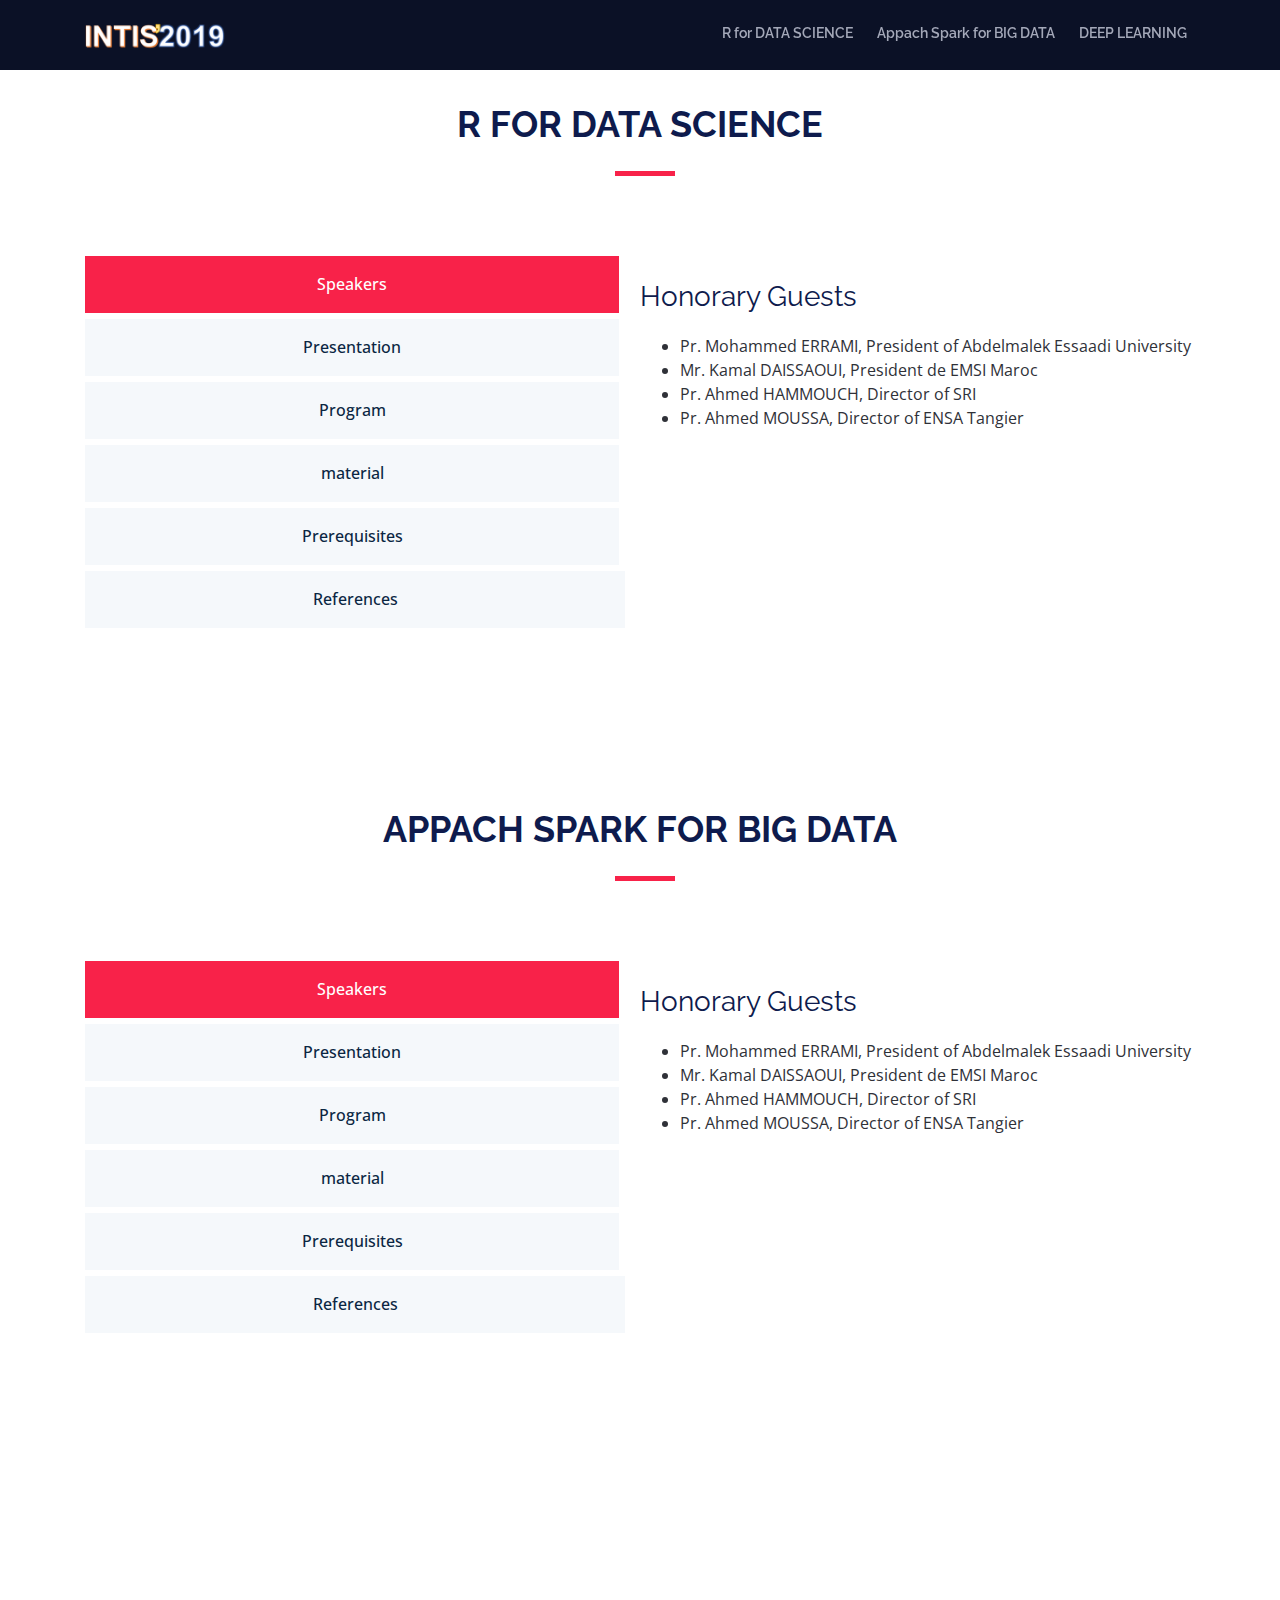
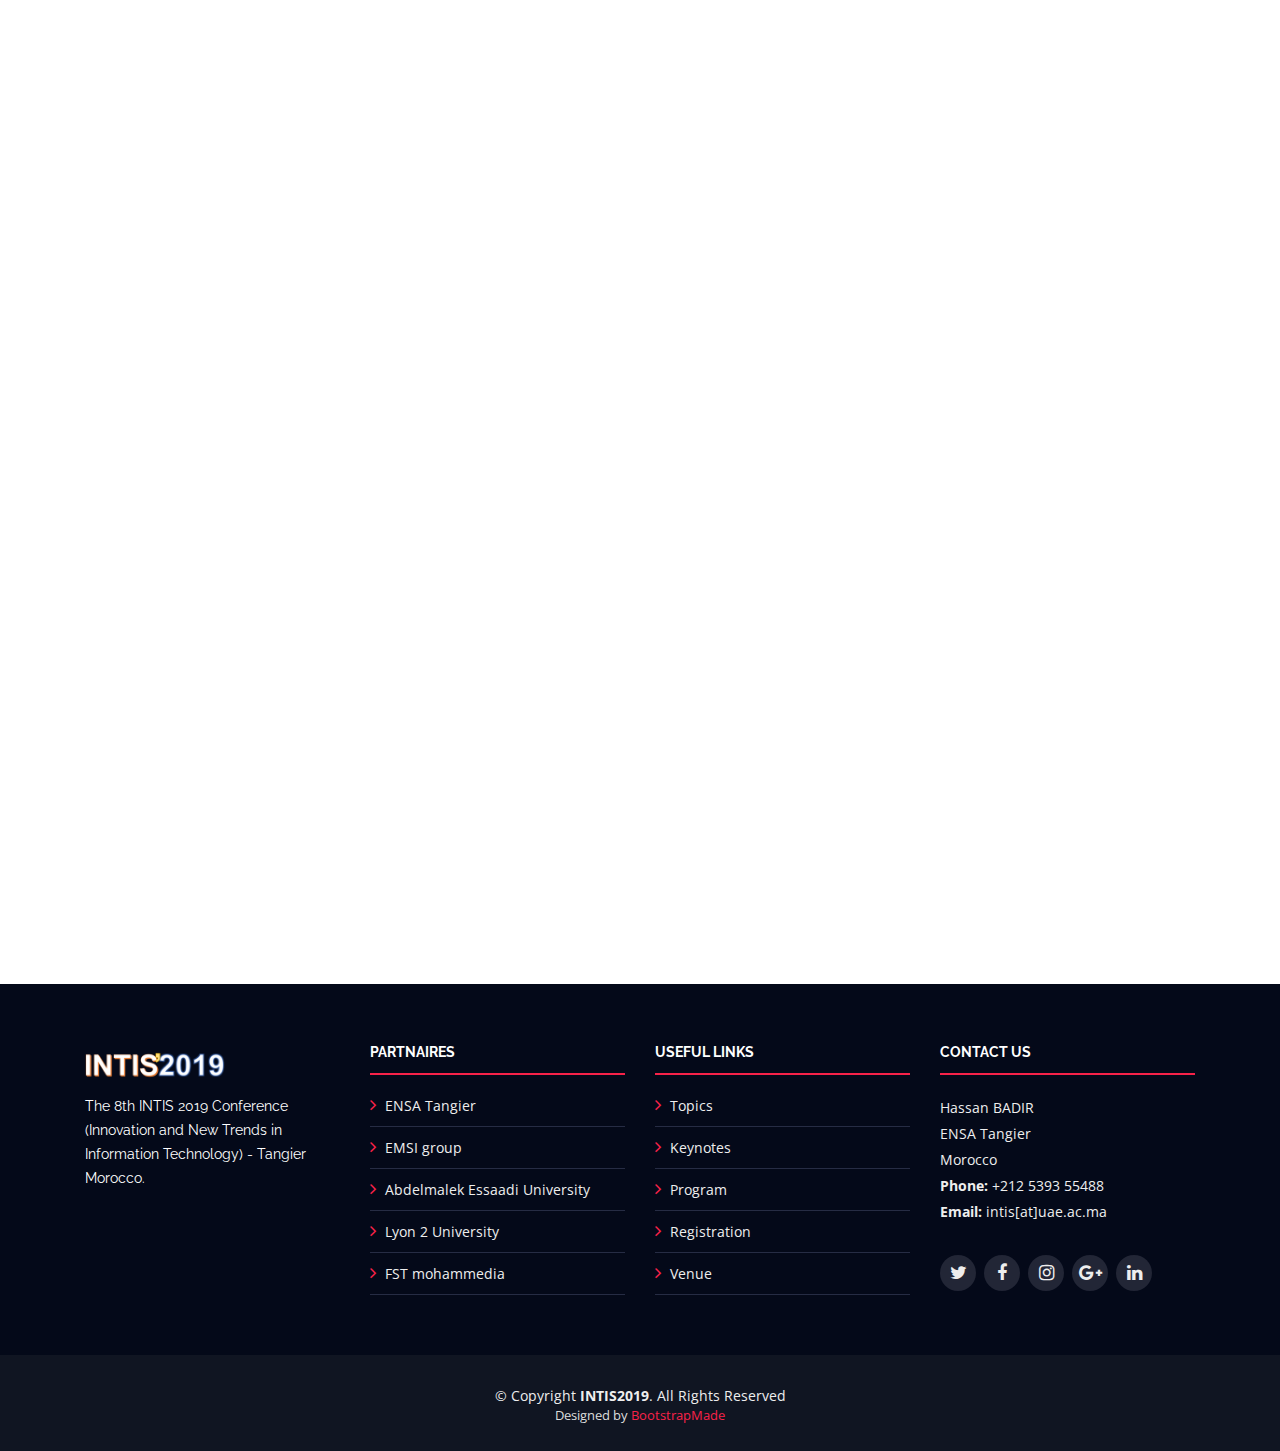
==== workShops.html @ c3fa5674 "2sd release" ====
<!DOCTYPE html>
<html lang="en">

<head>
    <meta charset="utf-8">
    <title>INTIS2019 </title>
    <meta content="width=device-width, initial-scale=1.0" name="viewport">
    <meta content="" name="keywords">
    <meta content="" name="description">

    <!-- Favicons -->
    <link href="img/favicon.png" rel="icon">
    <link href="img/apple-touch-icon.png" rel="apple-touch-icon">

    <!-- Google Fonts -->
    <link href="https://fonts.googleapis.com/css?family=Open+Sans:300,300i,400,400i,700,700i|Raleway:300,400,500,700,800" rel="stylesheet">

    <!-- Bootstrap CSS File -->
    <link href="lib/bootstrap/css/bootstrap.min.css" rel="stylesheet">

    <link rel="stylesheet" type="text/css" href="OwlCarousel2-2.3.4/owl.carousel.css">

    <!-- Libraries CSS Files -->
    <link href="lib/font-awesome/css/font-awesome.min.css" rel="stylesheet">
    <link href="lib/animate/animate.min.css" rel="stylesheet">
    <link href="lib/venobox/venobox.css" rel="stylesheet">
    <link href="lib/owlcarousel/assets/owl.carousel.min.css" rel="stylesheet">

    <!-- Main Stylesheet File -->
    <link href="css/style.css" rel="stylesheet">

    <!-- =======================================================
    Theme Name: INTIS2019
    Theme URL: https://bootstrapmade.com/INTIS2019-conference-event-bootstrap-template/
    Author: BootstrapMade.com
    License: https://bootstrapmade.com/license/
  ======================================================= -->
</head>

<body>

    <!--==========================
    Header
  ============================-->
    <header id="header" class='header-scrolled'>
        <div class="container">

            <div id="logo" class="pull-left">
                <!-- Uncomment below if you prefer to use a text logo -->
                <!-- <h1><a href="#main">C<span>o</span>nf</a></h1>-->

                <a href="index.html" class="scrollto"><img src="img/logo.png" alt="" title=""></a>
            </div>

            <nav id="nav-menu-container">
                <ul class="nav-menu">
                    <li><a href="#r">R for DATA SCIENCE</a></li>
                    <li><a href="#ap">Appach Spark for BIG DATA</a></li>
                    <li><a href="#dl">DEEP LEARNING </a></li>
                </ul>
            </nav>
            <!-- #nav-menu-container -->
        </div>

    </header>
    <!-- #header -->

    <main id="main">





        <!--==========================
      R for data scinece 
    ============================-->
    <section id="r" class="wow fadeInUp">
        <div class="tabs_section">
            <div class="container">
                <div class="row">
                    <div class="col">
                        <div class="container">
                            <div class="section-header">
                                <h2>R for DATA SCIENCE</h2>
                            </div>
                        </div>
                        <div class="tabs_container">
                            <div class="row">
                                <div class="col">
                                    <div class="tabs  flex-row align-items-center justify-content-start flex-wrap">
                                        <div class="tab1 active">Speakers</div>
                                        <div class="tab1">Presentation</div>
                                        <div class="tab1">Program</div>
                                        <div class="tab1">
                                            material</div>
                                        <div class="tab1">Prerequisites</div>
                                        <div class="tab1">References</div>
                                    </div>
                                </div>
                                <div class="col">
                                    <div class="tab_panels1">
                                        
                                        <div class="tab_panel1 active">
                                            <div class="row">

                                                <div class="tab_panel_content">
                                                    <div class="tab_title">
                                                        <h3>Honorary Guests</h3>
                                                    </div>
                                                    <div class="tab_text">
                                                        <ul>
                                                            <li>Pr. Mohammed ERRAMI, President of Abdelmalek Essaadi University </li>
                                                            <li>Mr. Kamal DAISSAOUI, President de EMSI Maroc</li>
                                                            <li>Pr. Ahmed HAMMOUCH, Director of SRI</li>
                                                            <li>Pr. Ahmed MOUSSA, Director of ENSA Tangier</li>
                                                        </ul>
                                                    </div>
                                                </div>

                                            </div>
                                        </div>
                                        <div class="tab_panel1">
                                            <div class="row">
                                                 
                                                    <div class="tab_panel_content">
                                                        <div class="tab_title">
                                                            <h3>Steering Committee</h3>
                                                        </div>
                                                        <div class="tab_text">
                                                            <ul>
                                                            <li>Pr. Mohammed ERRAMI, President of Abdelmalek Essaadi University </li>
                                                            <li>Mr. Kamal DAISSAOUI, President de EMSI Maroc</li>
                                                            <li>Pr. Ahmed HAMMOUCH, Director of SRI</li>
                                                            <li>Pr. Ahmed MOUSSA, Director of ENSA Tangier</li>
                                                        </ul>
                                                        </div>
                                                        
                                                    </div>
                                                 
                                            </div>
                                        </div>
                                        <div class="tab_panel1">
                                            <div class="row">
                                                 
                                                    <div class="tab_panel_content">
                                                        <div class="tab_title">
                                                            <h3>Program Committee Chairs</h3>
                                                        </div>
                                                        <div class="tab_text">
                                                            <ul>
                                                            <li>BADIR Hassan, Abdelmalek Essaadi University, Tangier Morocco </li>
                                                            <li>OUKASEL M. Aris, University of Illinois at Chicago, USA</li>
                                                            <li>BOULMAKOUL Azedine, FSTM Mohammedia – Morocco</li>
                                                            <li>BOUDIA M. Amine , University of Saida -Dr Moulay Tahar-, Algeria</li>

                                                        </ul>
                                                        </div>
                                                        
                                                    </div>
                                                 
                                            </div>
                                        </div>
                                        <div class="tab_panel1">
                                            <div class="row">
                                                 
                                                    <div class="tab_panel_content">
                                                        <div class="tab_title">
                                                            <h3>Local Organizing Committee</h3>
                                                        </div>
                                                        <div class="tab_text">
                                                            <ul>
                                                            <li>Rachida FISSOUNE, ENSA Tangier – Abdelmalek Essaadi University, Morocco </li>
                                                            <li>IBN AL AHRACH Sara, (IDS Team) Faculty of Medicine Tangier- Morocco</li>
                                                            <li>SBIHI Abderrahmane, IDS Team, Tangier – Morocco</li>
                                                            <li>LAAZIZ Yassine, ENSA Tangier – Abdelmalek Essaadi University, Morocco  </li>
                                                            <li>CHABOUN Asaad, ENSA Tangier – Abdelmalek Essaadi University, Morocco</li>
                                                            <li>ACHKARI BADOURI Mohammed, FP Larache – Morocco </li>
                                                            <li>CHAOUI Kenza, IDS Team, Tangier – Morocco</li>
                                                            <li>BENSBIH Said, Hassan II University of Casablanca, Morocco</li>
                                                            
                                                        </ul>
                                                        </div>
                                                       
                                                    </div>
                                                 
                                            </div>
                                        </div>
                                        <div class="tab_panel1">
                                            <div class="row">
                                                 
                                                    <div class="tab_panel_content">
                                                        <div class="tab_title">
                                                            <h3>Publicity and Communication Chairs</h3>
                                                        </div>
                                                        <div class="tab_text">
                                                            <ul>
                                                            <li>TBC </li>
                                                            <li>TBC</li>
                                                            
                                                        </ul>
                                                        </div>
                                                       
                                                    </div>
                                                 
                                            </div>
                                        </div>
                                        <div class="tab_panel1">
                                            <div class="row">
                                                 
                                                    <div class="tab_panel_content">
                                                        <div class="tab_title">
                                                            <h3>Posters and Demo Chairs</h3>
                                                        </div>
                                                        <div class="tab_text">
                                                            <ul>
                                                            <li>Pr. Mohammed ERRAMI, President of Abdelmalek Essaadi University </li>
                                                            <li>Mr. Kamal DAISSAOUI, President de EMSI Maroc</li>
                                                            
                                                        </ul>
                                                        </div>
                                                        
                                                    </div>
                                                 
                                            </div>
                                        </div>
                                    </div>
                                </div>
                            </div>

                        </div>
                    </div>
                </div>
            </div>
        </div>
    </section>


        
        <!--==========================
     Appach Spark for BIG DATA
    ============================-->
    <section id="ap" class="wow fadeInUp">
        <div class="tabs_section">
            <div class="container">
                <div class="row">
                    <div class="col">
                        <div class="container">
                            <div class="section-header">
                                <h2>Appach Spark for BIG DATA</h2>
                            </div>
                        </div>
                        <div class="tabs_container">
                            <div class="row">
                                <div class="col">
                                    <div class="tabs  flex-row align-items-center justify-content-start flex-wrap">
                                        <div class="tab2 active">Speakers</div>
                                        <div class="tab2">Presentation</div>
                                        <div class="tab2">Program</div>
                                        <div class="tab2">
                                            material</div>
                                        <div class="tab2">Prerequisites</div>
                                        <div class="tab2">References</div>
                                    </div>
                                </div>
                                <div class="col">
                                    <div class="tab_panels2">
                                        
                                        <div class="tab_panel2 active">
                                            <div class="row">

                                                <div class="tab_panel_content">
                                                    <div class="tab_title">
                                                        <h3>Honorary Guests</h3>
                                                    </div>
                                                    <div class="tab_text">
                                                        <ul>
                                                            <li>Pr. Mohammed ERRAMI, President of Abdelmalek Essaadi University </li>
                                                            <li>Mr. Kamal DAISSAOUI, President de EMSI Maroc</li>
                                                            <li>Pr. Ahmed HAMMOUCH, Director of SRI</li>
                                                            <li>Pr. Ahmed MOUSSA, Director of ENSA Tangier</li>
                                                        </ul>
                                                    </div>
                                                </div>

                                            </div>
                                        </div>
                                        <div class="tab_panel2">
                                            <div class="row">
                                                 
                                                    <div class="tab_panel_content">
                                                        <div class="tab_title">
                                                            <h3>Steering Committee</h3>
                                                        </div>
                                                        <div class="tab_text">
                                                            <ul>
                                                            <li>Pr. Mohammed ERRAMI, President of Abdelmalek Essaadi University </li>
                                                            <li>Mr. Kamal DAISSAOUI, President de EMSI Maroc</li>
                                                            <li>Pr. Ahmed HAMMOUCH, Director of SRI</li>
                                                            <li>Pr. Ahmed MOUSSA, Director of ENSA Tangier</li>
                                                        </ul>
                                                        </div>
                                                        
                                                    </div>
                                                 
                                            </div>
                                        </div>
                                        <div class="tab_panel2">
                                            <div class="row">
                                                 
                                                    <div class="tab_panel_content">
                                                        <div class="tab_title">
                                                            <h3>Program Committee Chairs</h3>
                                                        </div>
                                                        <div class="tab_text">
                                                            <ul>
                                                            <li>BADIR Hassan, Abdelmalek Essaadi University, Tangier Morocco </li>
                                                            <li>OUKASEL M. Aris, University of Illinois at Chicago, USA</li>
                                                            <li>BOULMAKOUL Azedine, FSTM Mohammedia – Morocco</li>
                                                            <li>BOUDIA M. Amine , University of Saida -Dr Moulay Tahar-, Algeria</li>

                                                        </ul>
                                                        </div>
                                                        
                                                    </div>
                                                 
                                            </div>
                                        </div>
                                        <div class="tab_panel2">
                                            <div class="row">
                                                 
                                                    <div class="tab_panel_content">
                                                        <div class="tab_title">
                                                            <h3>Local Organizing Committee</h3>
                                                        </div>
                                                        <div class="tab_text">
                                                            <ul>
                                                            <li>Rachida FISSOUNE, ENSA Tangier – Abdelmalek Essaadi University, Morocco </li>
                                                            <li>IBN AL AHRACH Sara, (IDS Team) Faculty of Medicine Tangier- Morocco</li>
                                                            <li>SBIHI Abderrahmane, IDS Team, Tangier – Morocco</li>
                                                            <li>LAAZIZ Yassine, ENSA Tangier – Abdelmalek Essaadi University, Morocco  </li>
                                                            <li>CHABOUN Asaad, ENSA Tangier – Abdelmalek Essaadi University, Morocco</li>
                                                            <li>ACHKARI BADOURI Mohammed, FP Larache – Morocco </li>
                                                            <li>CHAOUI Kenza, IDS Team, Tangier – Morocco</li>
                                                            <li>BENSBIH Said, Hassan II University of Casablanca, Morocco</li>
                                                            
                                                        </ul>
                                                        </div>
                                                       
                                                    </div>
                                                 
                                            </div>
                                        </div>
                                        <div class="tab_panel2">
                                            <div class="row">
                                                 
                                                    <div class="tab_panel_content">
                                                        <div class="tab_title">
                                                            <h3>Publicity and Communication Chairs</h3>
                                                        </div>
                                                        <div class="tab_text">
                                                            <ul>
                                                            <li>TBC </li>
                                                            <li>TBC</li>
                                                            
                                                        </ul>
                                                        </div>
                                                       
                                                    </div>
                                                 
                                            </div>
                                        </div>
                                        <div class="tab_panel2">
                                            <div class="row">
                                                 
                                                    <div class="tab_panel_content">
                                                        <div class="tab_title">
                                                            <h3>Posters and Demo Chairs</h3>
                                                        </div>
                                                        <div class="tab_text">
                                                            <ul>
                                                            <li>Pr. Mohammed ERRAMI, President of Abdelmalek Essaadi University </li>
                                                            <li>Mr. Kamal DAISSAOUI, President de EMSI Maroc</li>
                                                            
                                                        </ul>
                                                        </div>
                                                        
                                                    </div>
                                                 
                                            </div>
                                        </div>
                                    </div>
                                </div>
                            </div>

                        </div>
                    </div>
                </div>
            </div>
        </div>
    </section>


    
        <!--==========================
      Deep Learning
    ============================-->
    <section id="dl" class="wow fadeInUp">
        <div class="tabs_section">
            <div class="container">
                <div class="row">
                    <div class="col">
                        <div class="container">
                            <div class="section-header">
                                <h2>DEEP LEARNING</h2>
                            </div>
                        </div>
                        <div class="tabs_container">
                            <div class="row">
                                <div class="col">
                                    <div class="tabs  flex-row align-items-center justify-content-start flex-wrap">
                                        <div class="tab3 active">Speakers</div>
                                        <div class="tab3">Presentation</div>
                                        <div class="tab3">Program</div>
                                        <div class="tab3">
                                            material</div>
                                        <div class="tab3">Prerequisites</div>
                                        <div class="tab3">References</div>
                                    </div>
                                </div>
                                <div class="col">
                                    <div class="tab_panels3">
                                        
                                        <div class="tab_panel3 active">
                                            <div class="row">

                                                <div class="tab_panel_content">
                                                    <div class="tab_title">
                                                        <h3>Honorary Guests</h3>
                                                    </div>
                                                    <div class="tab_text">
                                                        <ul>
                                                            <li>Pr. Mohammed ERRAMI, President of Abdelmalek Essaadi University </li>
                                                            <li>Mr. Kamal DAISSAOUI, President de EMSI Maroc</li>
                                                            <li>Pr. Ahmed HAMMOUCH, Director of SRI</li>
                                                            <li>Pr. Ahmed MOUSSA, Director of ENSA Tangier</li>
                                                        </ul>
                                                    </div>
                                                </div>

                                            </div>
                                        </div>
                                        <div class="tab_panel3">
                                            <div class="row">
                                                 
                                                    <div class="tab_panel_content">
                                                        <div class="tab_title">
                                                            <h3>Steering Committee</h3>
                                                        </div>
                                                        <div class="tab_text">
                                                            <ul>
                                                            <li>Pr. Mohammed ERRAMI, President of Abdelmalek Essaadi University </li>
                                                            <li>Mr. Kamal DAISSAOUI, President de EMSI Maroc</li>
                                                            <li>Pr. Ahmed HAMMOUCH, Director of SRI</li>
                                                            <li>Pr. Ahmed MOUSSA, Director of ENSA Tangier</li>
                                                        </ul>
                                                        </div>
                                                        
                                                    </div>
                                                 
                                            </div>
                                        </div>
                                        <div class="tab_panel3">
                                            <div class="row">
                                                 
                                                    <div class="tab_panel_content">
                                                        <div class="tab_title">
                                                            <h3>Program Committee Chairs</h3>
                                                        </div>
                                                        <div class="tab_text">
                                                            <ul>
                                                            <li>BADIR Hassan, Abdelmalek Essaadi University, Tangier Morocco </li>
                                                            <li>OUKASEL M. Aris, University of Illinois at Chicago, USA</li>
                                                            <li>BOULMAKOUL Azedine, FSTM Mohammedia – Morocco</li>
                                                            <li>BOUDIA M. Amine , University of Saida -Dr Moulay Tahar-, Algeria</li>

                                                        </ul>
                                                        </div>
                                                        
                                                    </div>
                                                 
                                            </div>
                                        </div>
                                        <div class="tab_panel3">
                                            <div class="row">
                                                 
                                                    <div class="tab_panel_content">
                                                        <div class="tab_title">
                                                            <h3>Local Organizing Committee</h3>
                                                        </div>
                                                        <div class="tab_text">
                                                            <ul>
                                                            <li>Rachida FISSOUNE, ENSA Tangier – Abdelmalek Essaadi University, Morocco </li>
                                                            <li>IBN AL AHRACH Sara, (IDS Team) Faculty of Medicine Tangier- Morocco</li>
                                                            <li>SBIHI Abderrahmane, IDS Team, Tangier – Morocco</li>
                                                            <li>LAAZIZ Yassine, ENSA Tangier – Abdelmalek Essaadi University, Morocco  </li>
                                                            <li>CHABOUN Asaad, ENSA Tangier – Abdelmalek Essaadi University, Morocco</li>
                                                            <li>ACHKARI BADOURI Mohammed, FP Larache – Morocco </li>
                                                            <li>CHAOUI Kenza, IDS Team, Tangier – Morocco</li>
                                                            <li>BENSBIH Said, Hassan II University of Casablanca, Morocco</li>
                                                            
                                                        </ul>
                                                        </div>
                                                       
                                                    </div>
                                                 
                                            </div>
                                        </div>
                                        <div class="tab_panel3">
                                            <div class="row">
                                                 
                                                    <div class="tab_panel_content">
                                                        <div class="tab_title">
                                                            <h3>Publicity and Communication Chairs</h3>
                                                        </div>
                                                        <div class="tab_text">
                                                            <ul>
                                                            <li>TBC </li>
                                                            <li>TBC</li>
                                                            
                                                        </ul>
                                                        </div>
                                                       
                                                    </div>
                                                 
                                            </div>
                                        </div>
                                        <div class="tab_panel3">
                                            <div class="row">
                                                 
                                                    <div class="tab_panel_content">
                                                        <div class="tab_title">
                                                            <h3>Posters and Demo Chairs</h3>
                                                        </div>
                                                        <div class="tab_text">
                                                            <ul>
                                                            <li>Pr. Mohammed ERRAMI, President of Abdelmalek Essaadi University </li>
                                                            <li>Mr. Kamal DAISSAOUI, President de EMSI Maroc</li>
                                                            
                                                        </ul>
                                                        </div>
                                                        
                                                    </div>
                                                 
                                            </div>
                                        </div>
                                    </div>
                                </div>
                            </div>

                        </div>
                    </div>
                </div>
            </div>
        </div>
    </section>











        <!--==========================
      Gallery Section
    ============================-->
        <!-- <section id="gallery" class="wow fadeInUp">

            <div class="container">
                <div class="section-header">
                    <h2>Gallery</h2>
                    <p>Check our gallery from the recent events</p>
                </div>
            </div>

            <div class="owl-carousel gallery-carousel">
                <a href="img/gallery/1.jpg" class="venobox" data-gall="gallery-carousel"><img src="img/gallery/1.jpg" alt=""></a>
                <a href="img/gallery/2.jpg" class="venobox" data-gall="gallery-carousel"><img src="img/gallery/2.jpg" alt=""></a>
                <a href="img/gallery/3.jpg" class="venobox" data-gall="gallery-carousel"><img src="img/gallery/3.jpg" alt=""></a>
                <a href="img/gallery/4.jpg" class="venobox" data-gall="gallery-carousel"><img src="img/gallery/4.jpg" alt=""></a>
                <a href="img/gallery/5.jpg" class="venobox" data-gall="gallery-carousel"><img src="img/gallery/5.jpg" alt=""></a>
                <a href="img/gallery/6.jpg" class="venobox" data-gall="gallery-carousel"><img src="img/gallery/6.jpg" alt=""></a>
                <a href="img/gallery/7.jpg" class="venobox" data-gall="gallery-carousel"><img src="img/gallery/7.jpg" alt=""></a>
                <a href="img/gallery/8.jpg" class="venobox" data-gall="gallery-carousel"><img src="img/gallery/8.jpg" alt=""></a>
            </div>

        </section> -->






        <!--==========================
      Contact Section
    ============================-->
        <section id="contact" class="section-bg wow fadeInUp">

            <div class="container">

                <div class="section-header">
                    <h2>Contact Us</h2>
                    <p>Hassan BADIR.</p>
                </div>

                <div class="row contact-info">

                    <div class="col-md-4">
                        <div class="contact-address">
                            <i class="ion-ios-location-outline"></i>
                            <h3>Address</h3>
                            <address>ENSA Tangier, Capus Ziaten, Tangier 90000, Morocco</address>
                        </div>
                    </div>

                    <div class="col-md-4">
                        <div class="contact-phone">
                            <i class="ion-ios-telephone-outline"></i>
                            <h3>Phone Number</h3>
                            <p><a href="tel:+212 53930000">+212 53930000</a></p>
                        </div>
                    </div>

                    <div class="col-md-4">
                        <div class="contact-email">
                            <i class="ion-ios-email-outline"></i>
                            <h3>Email</h3>
                            <p><a href="mailto:info@example.com">intis[at]uae.ac.ma</a></p>
                        </div>
                    </div>

                </div>

            </div>
        </section>
        <!-- #contact -->

    </main>


    <!--==========================
    Footer
  ============================-->
    <footer id="footer">
        <div class="footer-top">
            <div class="container">
                <div class="row">
                    <div class="col-lg-3 col-md-6 footer-info">
                        <img src="img/logo.png" alt="INTIS2019" />
                        <p>
                            The 8th INTIS 2019 Conference (Innovation and New Trends in Information Technology) - Tangier Morocco.
                        </p>
                    </div>

                    <div class="col-lg-3 col-md-6 footer-links">
                        <h4>Partnaires</h4>
                        <ul>
                            <li><i class="fa fa-angle-right"></i> <a href="http://ensat.ac.ma">ENSA Tangier</a></li>
                            <li>
                                <i class="fa fa-angle-right"></i> <a href="#">EMSI group</a>
                            </li>
                            <li>
                                <i class="fa fa-angle-right"></i> <a href="http://uae.ac.ma">Abdelmalek Essaadi University</a>
                            </li>
                            <li>
                                <i class="fa fa-angle-right"></i>
                                <a href="#">Lyon 2 University</a>
                            </li>
                            <li>
                                <i class="fa fa-angle-right"></i>
                                <a href="#">FST mohammedia</a>
                            </li>
                        </ul>
                    </div>

                    <div class="col-lg-3 col-md-6 footer-links">
                        <h4>Useful Links</h4>
                        <ul>
                            <li><i class="fa fa-angle-right"></i> <a href="#">Topics</a></li>
                            <li>
                                <i class="fa fa-angle-right"></i> <a href="#">Keynotes</a>
                            </li>
                            <li>
                                <i class="fa fa-angle-right"></i> <a href="#">Program</a>
                            </li>
                            <li>
                                <i class="fa fa-angle-right"></i>
                                <a href="#">Registration</a>
                            </li>
                            <li>
                                <i class="fa fa-angle-right"></i>
                                <a href="#">Venue</a>
                            </li>
                        </ul>
                    </div>

                    <div class="col-lg-3 col-md-6 footer-contact">
                        <h4>Contact Us</h4>
                        <p>
                            Hassan BADIR <br /> ENSA Tangier<br /> Morocco <br />
                            <strong>Phone:</strong> +212 5393 55488<br />
                            <strong>Email:</strong> intis[at]uae.ac.ma<br />
                        </p>

                        <div class="social-links">
                            <a href="#" class="twitter"><i class="fa fa-twitter"></i></a>
                            <a href="#" class="facebook"><i class="fa fa-facebook"></i></a>
                            <a href="#" class="instagram"><i class="fa fa-instagram"></i
                ></a>
                            <a href="#" class="google-plus"><i class="fa fa-google-plus"></i
                ></a>
                            <a href="#" class="linkedin"><i class="fa fa-linkedin"></i></a>
                        </div>
                    </div>
                </div>
            </div>
        </div>

        <div class="container">
            <div class="copyright">
                &copy; Copyright <strong>INTIS2019</strong>. All Rights Reserved
            </div>
            <div class="credits">
                <!--
          All the links in the footer should remain intact.
          You can delete the links only if you purchased the pro version.
          Licensing information: https://bootstrapmade.com/license/
          Purchase the pro version with working PHP/AJAX contact form: https://bootstrapmade.com/buy/?theme=TheEvent
        -->
                Designed by <a href="https://bootstrapmade.com/">BootstrapMade</a>
            </div>
        </div>
    </footer>
    <!-- #footer -->
    <a href="#" class="back-to-top"><i class="fa fa-angle-up"></i></a>
    

    <!-- JavaScript Libraries -->
    <script src="lib/jquery/jquery.min.js"></script>
    <script src="lib/jquery/jquery-migrate.min.js"></script>
    <script src="lib/bootstrap/js/bootstrap.bundle.min.js"></script>
    <script src="lib/easing/easing.min.js"></script>
    <script src="lib/superfish/hoverIntent.js"></script>
    <script src="lib/superfish/superfish.min.js"></script>
    <script src="lib/wow/wow.min.js"></script>
    <script src="lib/venobox/venobox.min.js"></script>
    <script src="lib/owlcarousel/owl.carousel.min.js"></script>
    <script src="OwlCarousel2-2.3.4/owl.carousel.js"></script>
    <!-- Contact Form JavaScript File -->
    <script src="contactform/contactform.js"></script>

    <!-- Template Main Javascript File -->
    <script src="js/main2.js"></script>
</body>

</html
---- lib/venobox/venobox.css ----
/* ------ venobox.css --------*/
.vbox-overlay *, .vbox-overlay *:before, .vbox-overlay *:after{
    -webkit-backface-visibility: hidden;
    -webkit-box-sizing:border-box;
    -moz-box-sizing:border-box;
    box-sizing:border-box;
}
.vbox-overlay * { 
    -webkit-backface-visibility: visible;
    backface-visibility: visible;
}
.vbox-overlay{
    display: -webkit-flex;
    display: flex;
    -webkit-flex-direction: column;
    flex-direction: column;
    -webkit-justify-content: center;
    justify-content: center;
    -webkit-align-items: center;
    align-items: center;
    position: fixed;
    left: 0;
    top: 0;
    bottom: 0;
    right: 0;
    z-index: 1040;
    -webkit-transform:translateZ(1000px);
    transform: translateZ(1000px);
    transform-style: preserve-3d;
}

/* ----- navigation ----- */
.vbox-title{
    width: 100%;
    height: 40px;
    float: left;
    text-align: center;
    line-height: 28px;
    font-size: 12px;
    padding: 6px 40px;
    overflow: hidden;
    position: fixed;
    display: none;
    left: 0;
    z-index: 1050;
}
.vbox-close{
    cursor: pointer;
    position: fixed;
    top: 15px;
    right: 15px;
    width: 48px;
    height: 48px;
    display: block;
    background-position:10px center;
    overflow: hidden;
    font-size: 48px;
    line-height: 1;
    text-align: center;
    z-index: 1050;
}
.vbox-num{
    cursor: pointer;
    position: fixed;
    left: 0;
    height: 40px;
    display: block;
    overflow: hidden;
    line-height: 28px;
    font-size: 12px;
    padding: 6px 10px;
    display: none;
    z-index: 1050;
}
/* ----- navigation ARROWS ----- */
.vbox-next, .vbox-prev{
    position: fixed;
    top: 50%;
    margin-top: -15px;
    overflow: hidden;
    cursor: pointer;
    display: block;
    width: 45px;
    height: 45px;
    z-index: 1050;
}
.vbox-next span, .vbox-prev span{
    position: relative;
    width: 20px;
    height: 20px;
    border: 2px solid transparent;
    border-top-color: #B6B6B6;
    border-right-color: #B6B6B6;
    text-indent: -100px;
    position: absolute;
    top: 8px;
    display: block;
}
.vbox-prev{
    left: 15px;
}
.vbox-next{
    right: 30px;
}
.vbox-prev span{
    left: 10px;
    -ms-transform: rotate(-135deg);
    -webkit-transform: rotate(-135deg);
    transform: rotate(-135deg);
}
.vbox-next span{
    -ms-transform: rotate(45deg);
    -webkit-transform: rotate(45deg);
    transform: rotate(45deg);
    right: 10px;
}
/* ------- inline window ------ */
.vbox-inline{
    width: 420px;
    height: 315px;
    height: 70vh;
    padding: 10px;
    background: #fff;
    margin: 0 auto;
    overflow: auto;
    text-align: left;
}
/* ------- Video & iFrames window ------ */
.venoframe{
    max-width: 100%;
    width: 100%;
    border: none;
    width: 100%;
    height: 260px;
    height: 70vh;
}
.venoframe.vbvid{
    height: 260px;
}
@media (min-width: 768px) {
    .venoframe, .vbox-inline{
        width: 90%;
        height: 360px;
        height: 70vh;
    }
    .venoframe.vbvid{
        width: 640px;
        height: 360px;
    }
}
@media (min-width: 992px) {
    .venoframe, .vbox-inline{
        max-width: 1200px;
        width: 80%;
        height: 540px;
        height: 70vh;
    }
    .venoframe.vbvid{
        width: 960px;
        height: 540px;
    }
}
/* 
Please do NOT edit this part! 
or at least read this note: http://i.imgur.com/7C0ws9e.gif
*/
.vbox-open{
    overflow: hidden;
}
.vbox-container{
    position: absolute;
    left: 0;
    right: 0;
    top: 0;
    bottom: 0;
    overflow-x: hidden;
    overflow-y: auto;
    overflow-scrolling: touch;
    -webkit-overflow-scrolling: touch;
    z-index: 20;
    max-height: 100%;

}

.vbox-content{
    text-align: center;
    float: left;
    width: 100%;
    position: relative;
    overflow: hidden;
    padding: 20px 10px;
}
.vbox-container img{
    max-width: 100%;
    height: auto;
}
.figlio{
    max-width: 100%;
    text-align: initial;
    border: 8px solid rgba(255, 255, 255, 0.4);
}
img.figlio{
    -webkit-user-select: none;
-khtml-user-select: none;
-moz-user-select: none;
-o-user-select: none;
user-select: none;
}
.vbox-content.swipe-left{
    margin-left: -200px !important;
}
.vbox-content.swipe-right{
    margin-left: 200px !important;
}
.animated{
    webkit-transition: margin 300ms ease-out;
    transition: margin 300ms ease-out;
}
.animate-in{
    opacity: 1;
}
.animate-out{
    opacity: 0;
}
/* ---------- preloader ----------
 * SPINKIT 
 * http://tobiasahlin.com/spinkit/
-------------------------------- */
.sk-double-bounce,.sk-rotating-plane{width:40px;height:40px;margin:40px auto}.sk-rotating-plane{background-color:#333;-webkit-animation:sk-rotatePlane 1.2s infinite ease-in-out;animation:sk-rotatePlane 1.2s infinite ease-in-out}@-webkit-keyframes sk-rotatePlane{0%{-webkit-transform:perspective(120px) rotateX(0) rotateY(0);transform:perspective(120px) rotateX(0) rotateY(0)}50%{-webkit-transform:perspective(120px) rotateX(-180.1deg) rotateY(0);transform:perspective(120px) rotateX(-180.1deg) rotateY(0)}100%{-webkit-transform:perspective(120px) rotateX(-180deg) rotateY(-179.9deg);transform:perspective(120px) rotateX(-180deg) rotateY(-179.9deg)}}@keyframes sk-rotatePlane{0%{-webkit-transform:perspective(120px) rotateX(0) rotateY(0);transform:perspective(120px) rotateX(0) rotateY(0)}50%{-webkit-transform:perspective(120px) rotateX(-180.1deg) rotateY(0);transform:perspective(120px) rotateX(-180.1deg) rotateY(0)}100%{-webkit-transform:perspective(120px) rotateX(-180deg) rotateY(-179.9deg);transform:perspective(120px) rotateX(-180deg) rotateY(-179.9deg)}}.sk-double-bounce{position:relative}.sk-double-bounce .sk-child{width:100%;height:100%;border-radius:50%;background-color:#333;opacity:.6;position:absolute;top:0;left:0;-webkit-animation:sk-doubleBounce 2s infinite ease-in-out;animation:sk-doubleBounce 2s infinite ease-in-out}.sk-chasing-dots .sk-child,.sk-spinner-pulse,.sk-three-bounce .sk-child{background-color:#333;border-radius:100%}.sk-double-bounce .sk-double-bounce2{-webkit-animation-delay:-1s;animation-delay:-1s}@-webkit-keyframes sk-doubleBounce{0%,100%{-webkit-transform:scale(0);transform:scale(0)}50%{-webkit-transform:scale(1);transform:scale(1)}}@keyframes sk-doubleBounce{0%,100%{-webkit-transform:scale(0);transform:scale(0)}50%{-webkit-transform:scale(1);transform:scale(1)}}.sk-wave{margin:40px auto;width:50px;height:40px;text-align:center;font-size:10px}.sk-wave .sk-rect{background-color:#333;height:100%;width:6px;display:inline-block;-webkit-animation:sk-waveStretchDelay 1.2s infinite ease-in-out;animation:sk-waveStretchDelay 1.2s infinite ease-in-out}.sk-wave .sk-rect1{-webkit-animation-delay:-1.2s;animation-delay:-1.2s}.sk-wave .sk-rect2{-webkit-animation-delay:-1.1s;animation-delay:-1.1s}.sk-wave .sk-rect3{-webkit-animation-delay:-1s;animation-delay:-1s}.sk-wave .sk-rect4{-webkit-animation-delay:-.9s;animation-delay:-.9s}.sk-wave .sk-rect5{-webkit-animation-delay:-.8s;animation-delay:-.8s}@-webkit-keyframes sk-waveStretchDelay{0%,100%,40%{-webkit-transform:scaleY(.4);transform:scaleY(.4)}20%{-webkit-transform:scaleY(1);transform:scaleY(1)}}@keyframes sk-waveStretchDelay{0%,100%,40%{-webkit-transform:scaleY(.4);transform:scaleY(.4)}20%{-webkit-transform:scaleY(1);transform:scaleY(1)}}.sk-wandering-cubes{margin:40px auto;width:40px;height:40px;position:relative}.sk-wandering-cubes .sk-cube{background-color:#333;width:10px;height:10px;position:absolute;top:0;left:0;-webkit-animation:sk-wanderingCube 1.8s ease-in-out -1.8s infinite both;animation:sk-wanderingCube 1.8s ease-in-out -1.8s infinite both}.sk-chasing-dots,.sk-spinner-pulse{width:40px;height:40px;margin:40px auto}.sk-wandering-cubes .sk-cube2{-webkit-animation-delay:-.9s;animation-delay:-.9s}@-webkit-keyframes sk-wanderingCube{0%{-webkit-transform:rotate(0);transform:rotate(0)}25%{-webkit-transform:translateX(30px) rotate(-90deg) scale(.5);transform:translateX(30px) rotate(-90deg) scale(.5)}50%{-webkit-transform:translateX(30px) translateY(30px) rotate(-179deg);transform:translateX(30px) translateY(30px) rotate(-179deg)}50.1%{-webkit-transform:translateX(30px) translateY(30px) rotate(-180deg);transform:translateX(30px) translateY(30px) rotate(-180deg)}75%{-webkit-transform:translateX(0) translateY(30px) rotate(-270deg) scale(.5);transform:translateX(0) translateY(30px) rotate(-270deg) scale(.5)}100%{-webkit-transform:rotate(-360deg);transform:rotate(-360deg)}}@keyframes sk-wanderingCube{0%{-webkit-transform:rotate(0);transform:rotate(0)}25%{-webkit-transform:translateX(30px) rotate(-90deg) scale(.5);transform:translateX(30px) rotate(-90deg) scale(.5)}50%{-webkit-transform:translateX(30px) translateY(30px) rotate(-179deg);transform:translateX(30px) translateY(30px) rotate(-179deg)}50.1%{-webkit-transform:translateX(30px) translateY(30px) rotate(-180deg);transform:translateX(30px) translateY(30px) rotate(-180deg)}75%{-webkit-transform:translateX(0) translateY(30px) rotate(-270deg) scale(.5);transform:translateX(0) translateY(30px) rotate(-270deg) scale(.5)}100%{-webkit-transform:rotate(-360deg);transform:rotate(-360deg)}}.sk-spinner-pulse{-webkit-animation:sk-pulseScaleOut 1s infinite ease-in-out;animation:sk-pulseScaleOut 1s infinite ease-in-out}@-webkit-keyframes sk-pulseScaleOut{0%{-webkit-transform:scale(0);transform:scale(0)}100%{-webkit-transform:scale(1);transform:scale(1);opacity:0}}@keyframes sk-pulseScaleOut{0%{-webkit-transform:scale(0);transform:scale(0)}100%{-webkit-transform:scale(1);transform:scale(1);opacity:0}}.sk-chasing-dots{position:relative;text-align:center;-webkit-animation:sk-chasingDotsRotate 2s infinite linear;animation:sk-chasingDotsRotate 2s infinite linear}.sk-chasing-dots .sk-child{width:60%;height:60%;display:inline-block;position:absolute;top:0;-webkit-animation:sk-chasingDotsBounce 2s infinite ease-in-out;animation:sk-chasingDotsBounce 2s infinite ease-in-out}.sk-chasing-dots .sk-dot2{top:auto;bottom:0;-webkit-animation-delay:-1s;animation-delay:-1s}@-webkit-keyframes sk-chasingDotsRotate{100%{-webkit-transform:rotate(360deg);transform:rotate(360deg)}}@keyframes sk-chasingDotsRotate{100%{-webkit-transform:rotate(360deg);transform:rotate(360deg)}}@-webkit-keyframes sk-chasingDotsBounce{0%,100%{-webkit-transform:scale(0);transform:scale(0)}50%{-webkit-transform:scale(1);transform:scale(1)}}@keyframes sk-chasingDotsBounce{0%,100%{-webkit-transform:scale(0);transform:scale(0)}50%{-webkit-transform:scale(1);transform:scale(1)}}.sk-three-bounce{margin:40px auto;width:80px;text-align:center}.sk-three-bounce .sk-child{width:20px;height:20px;display:inline-block;-webkit-animation:sk-three-bounce 1.4s ease-in-out 0s infinite both;animation:sk-three-bounce 1.4s ease-in-out 0s infinite both}.sk-circle .sk-child:before,.sk-fading-circle .sk-circle:before{display:block;border-radius:100%;content:'';background-color:#333}.sk-three-bounce .sk-bounce1{-webkit-animation-delay:-.32s;animation-delay:-.32s}.sk-three-bounce .sk-bounce2{-webkit-animation-delay:-.16s;animation-delay:-.16s}@-webkit-keyframes sk-three-bounce{0%,100%,80%{-webkit-transform:scale(0);transform:scale(0)}40%{-webkit-transform:scale(1);transform:scale(1)}}@keyframes sk-three-bounce{0%,100%,80%{-webkit-transform:scale(0);transform:scale(0)}40%{-webkit-transform:scale(1);transform:scale(1)}}.sk-circle{margin:40px auto;width:40px;height:40px;position:relative}.sk-circle .sk-child{width:100%;height:100%;position:absolute;left:0;top:0}.sk-circle .sk-child:before{margin:0 auto;width:15%;height:15%;-webkit-animation:sk-circleBounceDelay 1.2s infinite ease-in-out both;animation:sk-circleBounceDelay 1.2s infinite ease-in-out both}.sk-circle .sk-circle2{-webkit-transform:rotate(30deg);-ms-transform:rotate(30deg);transform:rotate(30deg)}.sk-circle .sk-circle3{-webkit-transform:rotate(60deg);-ms-transform:rotate(60deg);transform:rotate(60deg)}.sk-circle .sk-circle4{-webkit-transform:rotate(90deg);-ms-transform:rotate(90deg);transform:rotate(90deg)}.sk-circle .sk-circle5{-webkit-transform:rotate(120deg);-ms-transform:rotate(120deg);transform:rotate(120deg)}.sk-circle .sk-circle6{-webkit-transform:rotate(150deg);-ms-transform:rotate(150deg);transform:rotate(150deg)}.sk-circle .sk-circle7{-webkit-transform:rotate(180deg);-ms-transform:rotate(180deg);transform:rotate(180deg)}.sk-circle .sk-circle8{-webkit-transform:rotate(210deg);-ms-transform:rotate(210deg);transform:rotate(210deg)}.sk-circle .sk-circle9{-webkit-transform:rotate(240deg);-ms-transform:rotate(240deg);transform:rotate(240deg)}.sk-circle .sk-circle10{-webkit-transform:rotate(270deg);-ms-transform:rotate(270deg);transform:rotate(270deg)}.sk-circle .sk-circle11{-webkit-transform:rotate(300deg);-ms-transform:rotate(300deg);transform:rotate(300deg)}.sk-circle .sk-circle12{-webkit-transform:rotate(330deg);-ms-transform:rotate(330deg);transform:rotate(330deg)}.sk-circle .sk-circle2:before{-webkit-animation-delay:-1.1s;animation-delay:-1.1s}.sk-circle .sk-circle3:before{-webkit-animation-delay:-1s;animation-delay:-1s}.sk-circle .sk-circle4:before{-webkit-animation-delay:-.9s;animation-delay:-.9s}.sk-circle .sk-circle5:before{-webkit-animation-delay:-.8s;animation-delay:-.8s}.sk-circle .sk-circle6:before{-webkit-animation-delay:-.7s;animation-delay:-.7s}.sk-circle .sk-circle7:before{-webkit-animation-delay:-.6s;animation-delay:-.6s}.sk-circle .sk-circle8:before{-webkit-animation-delay:-.5s;animation-delay:-.5s}.sk-circle .sk-circle9:before{-webkit-animation-delay:-.4s;animation-delay:-.4s}.sk-circle .sk-circle10:before{-webkit-animation-delay:-.3s;animation-delay:-.3s}.sk-circle .sk-circle11:before{-webkit-animation-delay:-.2s;animation-delay:-.2s}.sk-circle .sk-circle12:before{-webkit-animation-delay:-.1s;animation-delay:-.1s}@-webkit-keyframes sk-circleBounceDelay{0%,100%,80%{-webkit-transform:scale(0);transform:scale(0)}40%{-webkit-transform:scale(1);transform:scale(1)}}@keyframes sk-circleBounceDelay{0%,100%,80%{-webkit-transform:scale(0);transform:scale(0)}40%{-webkit-transform:scale(1);transform:scale(1)}}.sk-cube-grid{width:40px;height:40px;margin:40px auto}.sk-cube-grid .sk-cube{width:33.33%;height:33.33%;background-color:#333;float:left;-webkit-animation:sk-cubeGridScaleDelay 1.3s infinite ease-in-out;animation:sk-cubeGridScaleDelay 1.3s infinite ease-in-out}.sk-cube-grid .sk-cube1{-webkit-animation-delay:.2s;animation-delay:.2s}.sk-cube-grid .sk-cube2{-webkit-animation-delay:.3s;animation-delay:.3s}.sk-cube-grid .sk-cube3{-webkit-animation-delay:.4s;animation-delay:.4s}.sk-cube-grid .sk-cube4{-webkit-animation-delay:.1s;animation-delay:.1s}.sk-cube-grid .sk-cube5{-webkit-animation-delay:.2s;animation-delay:.2s}.sk-cube-grid .sk-cube6{-webkit-animation-delay:.3s;animation-delay:.3s}.sk-cube-grid .sk-cube7{-webkit-animation-delay:0ms;animation-delay:0ms}.sk-cube-grid .sk-cube8{-webkit-animation-delay:.1s;animation-delay:.1s}.sk-cube-grid .sk-cube9{-webkit-animation-delay:.2s;animation-delay:.2s}@-webkit-keyframes sk-cubeGridScaleDelay{0%,100%,70%{-webkit-transform:scale3D(1,1,1);transform:scale3D(1,1,1)}35%{-webkit-transform:scale3D(0,0,1);transform:scale3D(0,0,1)}}@keyframes sk-cubeGridScaleDelay{0%,100%,70%{-webkit-transform:scale3D(1,1,1);transform:scale3D(1,1,1)}35%{-webkit-transform:scale3D(0,0,1);transform:scale3D(0,0,1)}}.sk-fading-circle{margin:40px auto;width:40px;height:40px;position:relative}.sk-fading-circle .sk-circle{width:100%;height:100%;position:absolute;left:0;top:0}.sk-fading-circle .sk-circle:before{margin:0 auto;width:15%;height:15%;-webkit-animation:sk-circleFadeDelay 1.2s infinite ease-in-out both;animation:sk-circleFadeDelay 1.2s infinite ease-in-out both}.sk-fading-circle .sk-circle2{-webkit-transform:rotate(30deg);-ms-transform:rotate(30deg);transform:rotate(30deg)}.sk-fading-circle .sk-circle3{-webkit-transform:rotate(60deg);-ms-transform:rotate(60deg);transform:rotate(60deg)}.sk-fading-circle .sk-circle4{-webkit-transform:rotate(90deg);-ms-transform:rotate(90deg);transform:rotate(90deg)}.sk-fading-circle .sk-circle5{-webkit-transform:rotate(120deg);-ms-transform:rotate(120deg);transform:rotate(120deg)}.sk-fading-circle .sk-circle6{-webkit-transform:rotate(150deg);-ms-transform:rotate(150deg);transform:rotate(150deg)}.sk-fading-circle .sk-circle7{-webkit-transform:rotate(180deg);-ms-transform:rotate(180deg);transform:rotate(180deg)}.sk-fading-circle .sk-circle8{-webkit-transform:rotate(210deg);-ms-transform:rotate(210deg);transform:rotate(210deg)}.sk-fading-circle .sk-circle9{-webkit-transform:rotate(240deg);-ms-transform:rotate(240deg);transform:rotate(240deg)}.sk-fading-circle .sk-circle10{-webkit-transform:rotate(270deg);-ms-transform:rotate(270deg);transform:rotate(270deg)}.sk-fading-circle .sk-circle11{-webkit-transform:rotate(300deg);-ms-transform:rotate(300deg);transform:rotate(300deg)}.sk-fading-circle .sk-circle12{-webkit-transform:rotate(330deg);-ms-transform:rotate(330deg);transform:rotate(330deg)}.sk-fading-circle .sk-circle2:before{-webkit-animation-delay:-1.1s;animation-delay:-1.1s}.sk-fading-circle .sk-circle3:before{-webkit-animation-delay:-1s;animation-delay:-1s}.sk-fading-circle .sk-circle4:before{-webkit-animation-delay:-.9s;animation-delay:-.9s}.sk-fading-circle .sk-circle5:before{-webkit-animation-delay:-.8s;animation-delay:-.8s}.sk-fading-circle .sk-circle6:before{-webkit-animation-delay:-.7s;animation-delay:-.7s}.sk-fading-circle .sk-circle7:before{-webkit-animation-delay:-.6s;animation-delay:-.6s}.sk-fading-circle .sk-circle8:before{-webkit-animation-delay:-.5s;animation-delay:-.5s}.sk-fading-circle .sk-circle9:before{-webkit-animation-delay:-.4s;animation-delay:-.4s}.sk-fading-circle .sk-circle10:before{-webkit-animation-delay:-.3s;animation-delay:-.3s}.sk-fading-circle .sk-circle11:before{-webkit-animation-delay:-.2s;animation-delay:-.2s}.sk-fading-circle .sk-circle12:before{-webkit-animation-delay:-.1s;animation-delay:-.1s}@-webkit-keyframes sk-circleFadeDelay{0%,100%,39%{opacity:0}40%{opacity:1}}@keyframes sk-circleFadeDelay{0%,100%,39%{opacity:0}40%{opacity:1}}.sk-folding-cube{margin:40px auto;width:40px;height:40px;position:relative;-webkit-transform:rotateZ(45deg);transform:rotateZ(45deg)}.sk-folding-cube .sk-cube{float:left;width:50%;height:50%;position:relative;-webkit-transform:scale(1.1);-ms-transform:scale(1.1);transform:scale(1.1)}.sk-folding-cube .sk-cube:before{content:'';position:absolute;top:0;left:0;width:100%;height:100%;background-color:#333;-webkit-animation:sk-foldCubeAngle 2.4s infinite linear both;animation:sk-foldCubeAngle 2.4s infinite linear both;-webkit-transform-origin:100% 100%;-ms-transform-origin:100% 100%;transform-origin:100% 100%}.sk-folding-cube .sk-cube2{-webkit-transform:scale(1.1) rotateZ(90deg);transform:scale(1.1) rotateZ(90deg)}.sk-folding-cube .sk-cube3{-webkit-transform:scale(1.1) rotateZ(180deg);transform:scale(1.1) rotateZ(180deg)}.sk-folding-cube .sk-cube4{-webkit-transform:scale(1.1) rotateZ(270deg);transform:scale(1.1) rotateZ(270deg)}.sk-folding-cube .sk-cube2:before{-webkit-animation-delay:.3s;animation-delay:.3s}.sk-folding-cube .sk-cube3:before{-webkit-animation-delay:.6s;animation-delay:.6s}.sk-folding-cube .sk-cube4:before{-webkit-animation-delay:.9s;animation-delay:.9s}@-webkit-keyframes sk-foldCubeAngle{0%,10%{-webkit-transform:perspective(140px) rotateX(-180deg);transform:perspective(140px) rotateX(-180deg);opacity:0}25%,75%{-webkit-transform:perspective(140px) rotateX(0);transform:perspective(140px) rotateX(0);opacity:1}100%,90%{-webkit-transform:perspective(140px) rotateY(180deg);transform:perspective(140px) rotateY(180deg);opacity:0}}@keyframes sk-foldCubeAngle{0%,10%{-webkit-transform:perspective(140px) rotateX(-180deg);transform:perspective(140px) rotateX(-180deg);opacity:0}25%,75%{-webkit-transform:perspective(140px) rotateX(0);transform:perspective(140px) rotateX(0);opacity:1}100%,90%{-webkit-transform:perspective(140px) rotateY(180deg);transform:perspective(140px) rotateY(180deg);opacity:0}}
---- css/style.css ----
/*
  Theme Name: TheEvent
  Theme URL: https://bootstrapmade.com/theevent-conference-event-bootstrap-template/
  Author: BootstrapMade.com
  License: https://bootstrapmade.com/license/
*/


/*--------------------------------------------------------------
# General
--------------------------------------------------------------*/

body {
    background: #fff;
    color: #2f3138;
    font-family: "Open Sans", sans-serif;
}

a {
    color: #f82249;
    transition: 0.5s;
}

a:hover,
a:active,
a:focus {
    color: #f8234a;
    outline: none;
    text-decoration: none;
}

p {
    padding: 0;
    margin: 0 0 30px 0;
}

h1,
h2,
h3,
h4,
h5,
h6 {
    font-family: "Raleway", sans-serif;
    font-weight: 400;
    margin: 0 0 20px 0;
    padding: 0;
    color: #0e1b4d;
}

.main-page {
    margin-top: 70px;
}

.wow {
    visibility: hidden;
}


/* Prelaoder */

#preloader {
    position: fixed;
    left: 0;
    top: 0;
    z-index: 999;
    width: 100%;
    height: 100%;
    overflow: visible;
    background: #fff url("../img/preloader.svg") no-repeat center center;
}


.alignnone{
    position: fixed;
    z-index: 999;
    width: 50%;
    height: 50%;
    top : 30%;
    right : 30%
}

/* Back to top button */

.back-to-top {
    position: fixed;
    display: none;
    background: #f82249;
    color: #fff;
    width: 40px;
    height: 40px;
    text-align: center;
    border-radius: 50px;
    right: 15px;
    bottom: 15px;
    transition: background 0.5s ease-in-out;
}

.back-to-top i {
    font-size: 24px;
    padding-top: 6px;
}

.back-to-top:focus {
    background: #e0072f;
    color: #fff;
    outline: none;
}

.back-to-top:hover {
    background: #e0072f;
    color: #fff;
}

/* Workshop button */
.go-to-workshop {
    position: fixed;
    /* display: none; */
    background: rgba(6, 12, 34, 0.8);
    color: #fff;
    width: 110px;
    height: 60px;
    text-align: center;
    border-radius: 50px;
    left: 15px;
    bottom: 15px;
    transition: background 0.5s ease-in-out;
}

.go-to-workshop i {
    font-size: 24px;
    padding-top: 6px;
}

.go-to-workshop:focus {
    background: #e0072f;
    color: #fff;
    outline: none;
}

.go-to-workshop:hover {
    background: rgba(6, 12, 34, 1);
    color: #fff;
}


/*********************************
8. Tabs Section
*********************************/

.tabs_section {
    background: #ffffff;
    padding-top: 103px;
    padding-bottom: 71px;
}

.tabs_container {
    margin-top: 80px;
}

.tab {
    height: 57px;
    background: #f5f8fb;
    -webkit-flex-grow: 1;
    flex-grow: 1;
    font-size: 16px;
    color: #0a2642;
    font-weight: 500;
    line-height: 57px;
    text-align: center;
    cursor: pointer;
    white-space: nowrap;
    margin-bottom: 6px;
    -webkit-transition: all 200ms ease;
    -moz-transition: all 200ms ease;
    -ms-transition: all 200ms ease;
    -o-transition: all 200ms ease;
    transition: all 200ms ease;
}

.tab:hover {
    background: #f82249;
    color: #ffffff;
}

.tab:not(:last-child) {
    margin-right: 6px;
}

.tab.active {
    background: #f82249;
    color: #ffffff;
}

.tab_panels {
    padding-top: 55px;
    padding-bottom: 32px;
}

.tab_panel {
    display: none !important;
    width: 100%;
    height: 100%;
    -webkit-animation: fadeEffect 1s;
    animation: fadeEffect 1s;
}


/* Fade in tabs */

@-webkit-keyframes fadeEffect {
    from {
        opacity: 0;
    }
    to {
        opacity: 1;
    }
}

@keyframes fadeEffect {
    from {
        opacity: 0;
    }
    to {
        opacity: 1;
    }
}

.tab_panel.active {
    display: block !important;
}

.tab_panel_content p:last-of-type {
    margin-bottom: 0;
}

.tab_title {
    margin-top: 24px;
}

.tab_text {
    margin-top: 20px;
}

.tab_text p {
    -webkit-transform: translateY(8px);
    -moz-transform: translateY(8px);
    -ms-transform: translateY(8px);
    -o-transform: translateY(8px);
    transform: translateY(8px);
}

.tab_image {
    width: 100%;
}

.tab_image img {
    max-width: 100%;
}

.tab_link {
    margin-top: 35px;
}

.tab_link a {
    font-size: 14px;
    font-weight: 700;
    color: #7f66ff;
    text-decoration: underline;
}

.tab_link a:hover {
    color: #ff9000;
}


/* sevtions   commitee */

.tab_panels1 {
    /* padding-top: 55px; */
    padding-bottom: 32px;
}

.tab1 {
    height: 57px;
    background: #f5f8fb;
    -webkit-flex-grow: 1;
    flex-grow: 1;
    font-size: 16px;
    color: #0a2642;
    font-weight: 500;
    line-height: 57px;
    text-align: center;
    cursor: pointer;
    white-space: nowrap;
    margin-bottom: 6px;
    -webkit-transition: all 200ms ease;
    -moz-transition: all 200ms ease;
    -ms-transition: all 200ms ease;
    -o-transition: all 200ms ease;
    transition: all 200ms ease;
}

.tab1:hover {
    background: #f82249;
    color: #ffffff;
}

.tab1:not(:last-child) {
    margin-right: 6px;
}

.tab1.active {
    background: #f82249;
    color: #ffffff;
}

.tab_panel1 {
    display: none !important;
    width: 100%;
    height: 100%;
    -webkit-animation: fadeEffect 1s;
    animation: fadeEffect 1s;
}
.tab_panels2 {
    /* padding-top: 55px; */
    padding-bottom: 32px;
}

.tab2 {
    height: 57px;
    background: #f5f8fb;
    -webkit-flex-grow: 1;
    flex-grow: 1;
    font-size: 16px;
    color: #0a2642;
    font-weight: 500;
    line-height: 57px;
    text-align: center;
    cursor: pointer;
    white-space: nowrap;
    margin-bottom: 6px;
    -webkit-transition: all 200ms ease;
    -moz-transition: all 200ms ease;
    -ms-transition: all 200ms ease;
    -o-transition: all 200ms ease;
    transition: all 200ms ease;
}

.tab2:hover {
    background: #f82249;
    color: #ffffff;
}

.tab2:not(:last-child) {
    margin-right: 6px;
}

.tab2.active {
    background: #f82249;
    color: #ffffff;
}

.tab_panel2 {
    display: none !important;
    width: 100%;
    height: 100%;
    -webkit-animation: fadeEffect 1s;
    animation: fadeEffect 1s;
}
.tab_panels3 {
    /* padding-top: 55px; */
    padding-bottom: 32px;
}

.tab3 {
    height: 57px;
    background: #f5f8fb;
    -webkit-flex-grow: 1;
    flex-grow: 1;
    font-size: 16px;
    color: #0a2642;
    font-weight: 500;
    line-height: 57px;
    text-align: center;
    cursor: pointer;
    white-space: nowrap;
    margin-bottom: 6px;
    -webkit-transition: all 200ms ease;
    -moz-transition: all 200ms ease;
    -ms-transition: all 200ms ease;
    -o-transition: all 200ms ease;
    transition: all 200ms ease;
}

.tab3:hover {
    background: #f82249;
    color: #ffffff;
}

.tab3:not(:last-child) {
    margin-right: 6px;
}

.tab3.active {
    background: #f82249;
    color: #ffffff;
}

.tab_panel3 {
    display: none !important;
    width: 100%;
    height: 100%;
    -webkit-animation: fadeEffect 1s;
    animation: fadeEffect 1s;
}


/* Fade in tabs */

@-webkit-keyframes fadeEffect {
    from {
        opacity: 0;
    }
    to {
        opacity: 1;
    }
}

@keyframes fadeEffect {
    from {
        opacity: 0;
    }
    to {
        opacity: 1;
    }
}

.tab_panel1.active {
    display: block !important;
}

.tab_panel2.active {
    display: block !important;
}
.tab_panel3.active {
    display: block !important;
}


/* Sections Header
--------------------------------*/

.section-header {
    margin-bottom: 60px;
    position: relative;
    padding-bottom: 20px;
}

.section-header::before {
    content: "";
    position: absolute;
    display: block;
    width: 60px;
    height: 5px;
    background: #f82249;
    bottom: 0;
    left: calc(50% - 25px);
}

.section-header h2 {
    font-size: 36px;
    text-transform: uppercase;
    text-align: center;
    font-weight: 700;
    margin-bottom: 10px;
}

.section-header p {
    text-align: center;
    padding: 0;
    margin: 0;
    font-size: 18px;
    font-weight: 500;
    color: #9195a2;
}

.section-with-bg {
    background-color: #f6f7fd;
}


/*--------------------------------------------------------------
# Header
--------------------------------------------------------------*/

#header {
    height: 90px;
    padding: 25px 0;
    position: fixed;
    left: 0;
    top: 0;
    right: 0;
    transition: all 0.5s;
    z-index: 997;
}

#header.header-scrolled,
#header.header-fixed {
    background: rgba(6, 12, 34, 0.98);
    height: 70px;
    padding: 15px 0;
    transition: all 0.5s;
}

#header #logo h1 {
    font-size: 36px;
    margin: 0;
    padding: 6px 0;
    line-height: 1;
    font-family: "Raleway", sans-serif;
    font-weight: 700;
    letter-spacing: 3px;
    text-transform: uppercase;
}

#header #logo h1 span {
    color: #f82249;
}

#header #logo h1 a,
#header #logo h1 a:hover {
    color: #fff;
}

#header #logo img {
    padding: 0;
    margin: 0;
    max-height: 40px;
}


/*--------------------------------------------------------------
# Navigation Menu
--------------------------------------------------------------*/


/* Nav Menu Essentials */

.nav-menu,
.nav-menu * {
    margin: 0;
    padding: 0;
    list-style: none;
}

.title-img {
    width: 10000px;
    height: auto;
}

.nav-menu ul {
    position: absolute;
    display: none;
    top: 100%;
    left: 0;
    z-index: 99;
}

.nav-menu li {
    position: relative;
    white-space: nowrap;
}

.nav-menu>li {
    float: left;
}

.nav-menu li:hover>ul,
.nav-menu li.sfHover>ul {
    display: block;
}

.nav-menu ul ul {
    top: 0;
    left: 100%;
}

.nav-menu ul li {
    min-width: 180px;
}


/* Nav Menu Arrows */

.sf-arrows .sf-with-ul {
    padding-right: 30px;
}

.sf-arrows .sf-with-ul:after {
    content: "\f107";
    position: absolute;
    right: 15px;
    font-family: FontAwesome;
    font-style: normal;
    font-weight: normal;
}

.sf-arrows ul .sf-with-ul:after {
    content: "\f105";
}


/* Nav Meu Container */

#nav-menu-container {
    float: right;
    margin: 0;
}


/* Nav Meu Styling */

.nav-menu a {
    padding: 8px;
    text-decoration: none;
    display: inline-block;
    color: rgba(202, 206, 221, 0.8);
    font-family: "Raleway", sans-serif;
    font-weight: 600;
    font-size: 14px;
    outline: none;
}

.nav-menu .menu-active a,
.nav-menu a:hover {
    color: #fff;
}

.nav-menu>li {
    margin-left: 8px;
}

.nav-menu>li>a:before {
    content: "";
    position: absolute;
    width: 0;
    height: 2px;
    bottom: 0;
    left: 0;
    background-color: #f82249;
    visibility: hidden;
    transition: all 0.3s ease-in-out 0s;
}

.nav-menu a:hover:before,
.nav-menu li:hover>a:before,
.nav-menu .menu-active>a:before {
    visibility: visible;
    width: 100%;
}

.nav-menu li.buy-tickets a {
    color: #fff;
    background: #f82249;
    padding: 7px 22px;
    border-radius: 50px;
    border: 2px solid #f82249;
    transition: all ease-in-out 0.3s;
    font-weight: 500;
    margin-left: 8px;
    margin-top: 2px;
    line-height: 1;
    font-size: 13px;
}

.nav-menu li.buy-tickets a:hover {
    background: none;
}

.nav-menu li.buy-tickets:hover a:before,
.nav-menu li.buy-tickets.menu-active a:before {
    visibility: hidden;
}

.nav-menu ul {
    margin: 4px 0 0 0;
    padding: 10px;
    box-shadow: 0px 0px 30px rgba(127, 137, 161, 0.25);
    background: #fff;
    border-radius: 3px;
}

.nav-menu ul li {
    transition: 0.3s;
}

.nav-menu ul li a {
    padding: 10px;
    color: #060c22;
    transition: 0.3s;
    display: block;
    font-size: 13px;
    text-transform: none;
    border-radius: 3px;
}

.nav-menu ul li:hover>a {
    background: #f82249;
    color: #fff;
}

.nav-menu ul ul {
    margin: 0;
}


/* Mobile Nav Toggle */

#mobile-nav-toggle {
    position: fixed;
    right: 0;
    top: 0;
    z-index: 999;
    margin: 15px 15px 0 0;
    border: 0;
    background: none;
    font-size: 24px;
    display: none;
    transition: all 0.4s;
    outline: none;
    cursor: pointer;
}

#mobile-nav-toggle i {
    color: #fff;
}


/* Mobile Nav Styling */

#mobile-nav {
    position: fixed;
    top: 0;
    padding-top: 18px;
    bottom: 0;
    z-index: 998;
    background: rgba(6, 12, 34, 0.9);
    left: -260px;
    width: 260px;
    overflow-y: auto;
    transition: 0.4s;
}

#mobile-nav ul {
    padding: 0;
    margin: 0;
    list-style: none;
}

#mobile-nav ul li {
    position: relative;
}

#mobile-nav ul li a {
    color: #fff;
    font-size: 17px;
    overflow: hidden;
    padding: 10px 22px 10px 15px;
    position: relative;
    text-decoration: none;
    width: 100%;
    display: block;
    outline: none;
}

#mobile-nav ul li a:hover {
    color: #f82249;
}

#mobile-nav ul li li {
    padding-left: 30px;
}

#mobile-nav ul .menu-has-children i {
    position: absolute;
    right: 0;
    z-index: 99;
    padding: 15px;
    cursor: pointer;
    color: #fff;
}

#mobile-nav ul .menu-has-children i.fa-chevron-up {
    color: #f82249;
}

#mobile-nav ul .menu-item-active {
    color: #f82249;
}

#mobile-body-overly {
    width: 100%;
    height: 100%;
    z-index: 997;
    top: 0;
    left: 0;
    position: fixed;
    background: rgba(6, 12, 34, 0.8);
    display: none;
}


/* Mobile Nav body classes */

body.mobile-nav-active {
    overflow: hidden;
}

body.mobile-nav-active #mobile-nav {
    left: 0;
}

body.mobile-nav-active #mobile-nav-toggle {
    color: #fff;
}


/*--------------------------------------------------------------
# Intro Section
--------------------------------------------------------------*/

#intro {
    width: 100%;
    height: 100vh;
    /* background: url(../img/intro-bg.jpg) top center; */
    background-size: cover;
    overflow: hidden;
    position: relative;
}


/* sliderr : */


.home_slider_dots_container
{
	position: absolute;
	left: 0;
	bottom: 27px;
	width: 100%;
	z-index: 1;
}
.home_slider_custom_dot:not(:last-child)
{
	margin-right: 3px;
}
.home_slider_custom_dot
{
	width: 43px;
	height: 43px;
	background: transparent;
	text-align: center;
	line-height: 43px;
	font-size: 16px;
	font-weight: 700;
	color: #ffffff;
	cursor: pointer;
	-webkit-transition: all 200ms ease;
	-moz-transition: all 200ms ease;
	-ms-transition: all 200ms ease;
	-o-transition: all 200ms ease;
	transition: all 200ms ease;
}
.home_slider_custom_dot.active,
.home_slider_custom_dot:hover
{
	background: #7f66ff;
}
.home_slider .owl-dots
{
	display: none;
}



#intro:before {
    content: "";
    background: rgba(6, 12, 34, 0.5);
    position: absolute;
    bottom: 0;
    top: 0;
    left: 0;
    right: 0;
}

#intro .intro-container {
    position: absolute;
    bottom: 0;
    left: 0;
    top: 90px;
    right: 0;
    display: -webkit-box;
    display: -ms-flexbox;
    display: flex;
    -webkit-box-pack: center;
    -ms-flex-pack: center;
    justify-content: center;
    -webkit-box-align: center;
    -ms-flex-align: center;
    align-items: center;
    -webkit-box-orient: vertical;
    -webkit-box-direction: normal;
    -ms-flex-direction: column;
    flex-direction: column;
    text-align: center;
    padding: 0 15px;
}

#intro h1 {
    color: #fff;
    font-family: "Raleway", sans-serif;
    font-size: 56px;
    font-weight: 600;
    text-transform: uppercase;
}

#intro h1 span {
    color: #f82249;
}

#intro p {
    color: #ebebeb;
    font-weight: 700;
    font-size: 20px;
}

#intro .play-btn {
    width: 94px;
    height: 94px;
    background: radial-gradient(#f82249 50%, rgba(101, 111, 150, 0.15) 52%);
    border-radius: 50%;
    display: block;
    position: relative;
    overflow: hidden;
}

#intro .play-btn::after {
    content: "";
    position: absolute;
    left: 50%;
    top: 50%;
    -webkit-transform: translateX(-40%) translateY(-50%);
    transform: translateX(-40%) translateY(-50%);
    width: 0;
    height: 0;
    border-top: 10px solid transparent;
    border-bottom: 10px solid transparent;
    border-left: 15px solid #fff;
    z-index: 100;
    transition: all 400ms cubic-bezier(0.55, 0.055, 0.675, 0.19);
}

#intro .play-btn:before {
    content: "";
    position: absolute;
    width: 120px;
    height: 120px;
    -webkit-animation-delay: 0s;
    animation-delay: 0s;
    -webkit-animation: pulsate-btn 2s;
    animation: pulsate-btn 2s;
    -webkit-animation-direction: forwards;
    animation-direction: forwards;
    -webkit-animation-iteration-count: infinite;
    animation-iteration-count: infinite;
    -webkit-animation-timing-function: steps;
    animation-timing-function: steps;
    opacity: 1;
    border-radius: 50%;
    border: 2px solid rgba(163, 163, 163, 0.4);
    top: -15%;
    left: -15%;
    background: rgba(198, 16, 0, 0);
}

#intro .play-btn:hover::after {
    border-left: 15px solid #f82249;
    -webkit-transform: scale(20);
    transform: scale(20);
}

#intro .play-btn:hover::before {
    content: "";
    position: absolute;
    left: 50%;
    top: 50%;
    -webkit-transform: translateX(-40%) translateY(-50%);
    transform: translateX(-40%) translateY(-50%);
    width: 0;
    height: 0;
    border: none;
    border-top: 10px solid transparent;
    border-bottom: 10px solid transparent;
    border-left: 15px solid #fff;
    z-index: 200;
    -webkit-animation: none;
    animation: none;
    border-radius: 0;
}

#intro .about-btn {
    font-family: "Raleway", sans-serif;
    font-weight: 500;
    font-size: 14px;
    letter-spacing: 1px;
    display: inline-block;
    padding: 12px 32px;
    border-radius: 50px;
    transition: 0.5s;
    line-height: 1;
    margin: 10px;
    color: #fff;
    -webkit-animation-delay: 0.8s;
    animation-delay: 0.8s;
    border: 2px solid #f82249;
}

#intro .about-btn:hover {
    background: #f82249;
    color: #fff;
}

@-webkit-keyframes pulsate-btn {
    0% {
        -webkit-transform: scale(0.6, 0.6);
        transform: scale(0.6, 0.6);
        opacity: 1;
    }
    100% {
        -webkit-transform: scale(1, 1);
        transform: scale(1, 1);
        opacity: 0;
    }
}

@keyframes pulsate-btn {
    0% {
        -webkit-transform: scale(0.6, 0.6);
        transform: scale(0.6, 0.6);
        opacity: 1;
    }
    100% {
        -webkit-transform: scale(1, 1);
        transform: scale(1, 1);
        opacity: 0;
    }
}


/*--------------------------------------------------------------
# About Section
--------------------------------------------------------------*/

#about {
    background: url("../img/about-bg.jpg");
    background-size: cover;
    overflow: hidden;
    position: relative;
    color: #fff;
    padding: 60px 0 40px 0;
}

#about:before {
    content: "";
    background: rgba(13, 20, 41, 0.8);
    position: absolute;
    bottom: 0;
    top: 0;
    left: 0;
    right: 0;
}

#about h2 {
    font-size: 36px;
    font-weight: bold;
    margin-bottom: 10px;
    color: #fff;
}

#about h3 {
    font-size: 18px;
    font-weight: bold;
    text-transform: uppercase;
    margin-bottom: 10px;
    color: #fff;
}

#about p {
    font-size: 14px;
    margin-bottom: 20px;
    color: #fff;
}


/*--------------------------------------------------------------
# Speakers Section
--------------------------------------------------------------*/

#speakers {
    padding: 60px 0 30px 0;
}

#speakers .speaker {
    position: relative;
    overflow: hidden;
    margin-bottom: 30px;
}

#speakers .speaker .details {
    background: rgba(6, 12, 34, 0.76);
    position: absolute;
    left: 0;
    bottom: -30px;
    right: 0;
    text-align: center;
    padding-top: 10px;
    transition: all 300ms cubic-bezier(0.645, 0.045, 0.355, 1);
}

#speakers .speaker .details h3 {
    color: #fff;
    font-size: 22px;
    font-weight: 600;
    margin-bottom: 5px;
}

#speakers .speaker .details p {
    color: #fff;
    font-size: 15px;
    margin-bottom: 10px;
    font-style: italic;
}

#speakers .speaker .details .social {
    height: 30px;
}

#speakers .speaker .details a {
    color: #fff;
}

#speakers .speaker .details a:hover {
    color: #f82249;
}

#speakers .speaker:hover .details {
    bottom: 0;
}

#speakers-details {
    padding: 60px 0;
}

#speakers-details .details h2 {
    color: #112363;
    font-size: 28px;
    font-weight: 700;
    margin-bottom: 10px;
}

#speakers-details .details .social {
    margin-bottom: 15px;
}

#speakers-details .details .social a {
    background: #e9edfb;
    color: #112363;
    line-height: 1;
    display: inline-block;
    text-align: center;
    border-radius: 50%;
    width: 36px;
    height: 36px;
    padding-top: 9px;
}

#speakers-details .details .social a:hover {
    background: #f82249;
    color: #fff;
}

#speakers-details .details .social a i {
    font-size: 18px;
}

#speakers-details .details p {
    color: #112363;
    font-size: 15px;
    margin-bottom: 10px;
}


/*--------------------------------------------------------------
# Dates Section
--------------------------------------------------------------*/

#dates {
    padding: 60px 0 60px 0;
}

#dates .nav-tabs {
    text-align: center;
    margin: auto;
    display: block;
    border-bottom: 0;
    margin-bottom: 30px;
}

#dates .nav-tabs li {
    display: inline-block;
    margin-bottom: 0;
}

#dates .nav-tabs a {
    border: none;
    border-radius: 50px;
    font-weight: 600;
    background-color: #fff;
    color: #fff;
    padding: 10px 100px;
}

#dates .nav-tabs a.active {
    background-color: #f82249;
    color: #fff;
}

#dates .sub-heading {
    text-align: center;
    font-size: 18px;
    font-style: italic;
    margin: 0 auto 30px auto;
}

#dates .tab-pane {
    transition: ease-in-out 0.2s;
}

#dates .schedule-item {
    border-bottom: 1px solid #cad4f6;
    padding-top: 15px;
    padding-bottom: 15px;
    transition: background-color ease-in-out 0.3s;
}

#dates .schedule-item:hover {
    background-color: #fff;
}

#dates .schedule-item time {
    padding-bottom: 5px;
    display: inline-block;
}

#dates .schedule-item .speaker {
    width: 60px;
    height: 60px;
    overflow: hidden;
    border-radius: 50%;
    float: left;
    margin: 0 10px 10px 0;
}

#dates .schedule-item .speaker img {
    height: 100%;
    -webkit-transform: translateX(-50%);
    transform: translateX(-50%);
    margin-left: 50%;
    transition: all ease-in-out 0.3s;
}

#dates .schedule-item h4 {
    font-size: 18px;
    font-weight: 600;
    margin-bottom: 5px;
}

#dates .schedule-item h4 span {
    font-style: italic;
    color: #19328e;
    font-weight: normal;
    font-size: 16px;
}

#dates .schedule-item p {
    font-style: italic;
    color: #152b79;
    margin-bottom: 0;
}




/*--------------------------------------------------------------
# Schedule Section
--------------------------------------------------------------*/

#schedule {
    padding: 60px 0 60px 0;
}

#schedule .nav-tabs {
    text-align: center;
    margin: auto;
    display: block;
    border-bottom: 0;
    margin-bottom: 30px;
}

#schedule .nav-tabs li {
    display: inline-block;
    margin-bottom: 0;
}

#schedule .nav-tabs a {
    border: none;
    border-radius: 50px;
    font-weight: 600;
    background-color: #0e1b4d;
    color: #fff;
    padding: 10px 100px;
}

#schedule .nav-tabs a.active {
    background-color: #f82249;
    color: #fff;
}

#schedule .sub-heading {
    text-align: center;
    font-size: 18px;
    font-style: italic;
    margin: 0 auto 30px auto;
}

#schedule .tab-pane {
    transition: ease-in-out 0.2s;
}

#schedule .schedule-item {
    border-bottom: 1px solid #cad4f6;
    padding-top: 15px;
    padding-bottom: 15px;
    transition: background-color ease-in-out 0.3s;
}

#schedule .schedule-item:hover {
    background-color: #fff;
}

#schedule .schedule-item time {
    padding-bottom: 5px;
    display: inline-block;
}

#schedule .schedule-item .speaker {
    width: 60px;
    height: 60px;
    overflow: hidden;
    border-radius: 50%;
    float: left;
    margin: 0 10px 10px 0;
}

#schedule .schedule-item .speaker img {
    height: 100%;
    -webkit-transform: translateX(-50%);
    transform: translateX(-50%);
    margin-left: 50%;
    transition: all ease-in-out 0.3s;
}

#schedule .schedule-item h4 {
    font-size: 18px;
    font-weight: 600;
    margin-bottom: 5px;
}

#schedule .schedule-item h4 span {
    font-style: italic;
    color: #19328e;
    font-weight: normal;
    font-size: 16px;
}

#schedule .schedule-item p {
    font-style: italic;
    color: #152b79;
    margin-bottom: 0;
}


/*--------------------------------------------------------------
# Venue Section
--------------------------------------------------------------*/

#venue {
    padding: 60px 0;
}

#venue .container-fluid {
    margin-bottom: 3px;
}

#venue .venue-map iframe {
    width: 100%;
    height: 100%;
    min-height: 300px;
}

#venue .venue-info {
    background: url("../img/venue-info-bg.jpg") top center no-repeat;
    background-size: cover;
    position: relative;
    padding-top: 60px;
    padding-bottom: 60px;
}

#venue .venue-info:before {
    content: "";
    background: rgba(13, 20, 41, 0.8);
    position: absolute;
    bottom: 0;
    top: 0;
    left: 0;
    right: 0;
}

#venue .venue-info h3 {
    font-size: 36px;
    font-weight: 700;
    color: #fff;
}

#venue .venue-info p {
    color: #fff;
    margin-bottom: 0;
}

#venue .venue-gallery-container {
    padding-right: 12px;
}

#venue .venue-gallery {
    overflow: hidden;
    border-right: 3px solid #fff;
    border-bottom: 3px solid #fff;
}

#venue .venue-gallery img {
    transition: all ease-in-out 0.4s;
}

#venue .venue-gallery:hover img {
    -webkit-transform: scale(1.1);
    transform: scale(1.1);
}


/*--------------------------------------------------------------
# Hotels Section
--------------------------------------------------------------*/

#hotels {
    padding: 60px 0;
}

#hotels .hotel {
    border: 1px solid #e0e5fa;
    background: #fff;
    margin-bottom: 30px;
}

#hotels .hotel:hover .hotel-img img {
    -webkit-transform: scale(1.1);
    transform: scale(1.1);
}

#hotels .hotel-img {
    overflow: hidden;
    margin-bottom: 15px;
}

#hotels .hotel-img img {
    transition: 0.3s ease-in-out;
}

#hotels h3 {
    font-weight: 600;
    font-size: 20px;
    margin-bottom: 5px;
    padding: 0 20px;
}

#hotels a {
    color: #152b79;
}

#hotels a:hover {
    color: #f82249;
}

#hotels .stars {
    padding: 0 20px;
    margin-bottom: 5px;
}

#hotels .stars i {
    color: #ffc31d;
}

#hotels p {
    padding: 0 20px;
    margin-bottom: 20px;
    color: #060c22;
    font-style: italic;
    font-size: 15px;
}


/*--------------------------------------------------------------
# Gallery Section
--------------------------------------------------------------*/

#gallery {
    padding: 60px;
    overflow: hidden;
}

#gallery .owl-nav,
#gallery .owl-dots {
    margin-top: 25px;
    text-align: center;
}

#gallery .owl-item {
    border-left: 2px solid #fff;
    border-right: 2px solid #fff;
}

#gallery .owl-dot {
    display: inline-block;
    margin: 0 5px;
    width: 12px;
    height: 12px;
    border-radius: 50%;
    background-color: #ddd;
}

#gallery .owl-dot.active {
    background-color: #f82249;
}

#gallery .gallery-carousel .owl-stage-outer {
    overflow: visible;
}

#gallery .gallery-carousel .center {
    border: 6px solid #f82249;
    margin: -10px;
    box-sizing: content-box;
    padding: 4px;
    background: #fff;
    z-index: 1;
}


/*--------------------------------------------------------------
# supporters Section
--------------------------------------------------------------*/

#supporters {
    padding: 60px 0;
}

#supporters .supporters-wrap {
    border-top: 1px solid #e0e5fa;
    border-left: 1px solid #e0e5fa;
    margin-bottom: 30px;
}

#supporters .supporter-logo {
    padding: 30px;
    display: -webkit-box;
    display: -ms-flexbox;
    display: flex;
    -webkit-box-pack: center;
    -ms-flex-pack: center;
    justify-content: center;
    -webkit-box-align: center;
    -ms-flex-align: center;
    align-items: center;
    border-right: 1px solid #e0e5fa;
    border-bottom: 1px solid #e0e5fa;
    overflow: hidden;
    background: rgba(255, 255, 255, 0.5);
    height: 160px;
}

#supporters .supporter-logo:hover img {
    -webkit-transform: scale(1.2);
    transform: scale(1.2);
}

#supporters img {
    transition: all 0.4s ease-in-out;
}


/*--------------------------------------------------------------
# F.A.Q Section
--------------------------------------------------------------*/

#faq {
    padding: 60px 0;
}

#faq #faq-list {
    padding: 0;
    list-style: none;
}

#faq #faq-list li {
    border-bottom: 1px solid #ddd;
}

#faq #faq-list a {
    padding: 18px 0;
    display: block;
    position: relative;
    font-family: "Raleway", sans-serif;
    font-size: 16px;
    line-height: 24px;
    font-weight: 600;
    padding-right: 20px;
}

#faq #faq-list i {
    font-size: 24px;
    position: absolute;
    right: 0;
    top: 16px;
}

#faq #faq-list p {
    margin-bottom: 20px;
}

#faq #faq-list a.collapse {
    color: #f82249;
}

#faq #faq-list a.collapsed {
    color: #000;
}

#faq #faq-list a.collapsed i::before {
    content: "\f055" !important;
}


/*--------------------------------------------------------------
# Subscribe Section
--------------------------------------------------------------*/

#subscribe {
    padding: 60px;
    background: url(../img/subscribe-bg.jpg) center center no-repeat;
    background-size: cover;
    overflow: hidden;
    position: relative;
}

#subscribe:before {
    content: "";
    background: rgba(6, 12, 34, 0.6);
    position: absolute;
    bottom: 0;
    top: 0;
    left: 0;
    right: 0;
}

#subscribe .section-header h2,
#subscribe p {
    color: #fff;
}

#subscribe input {
    background: #fff;
    color: #060c22;
    border: 0;
    outline: none;
    margin: 0;
    padding: 9px 20px;
    border-radius: 50px;
    font-size: 14px;
}

#subscribe button {
    border: 0;
    padding: 9px 25px;
    cursor: pointer;
    background: #f82249;
    color: #fff;
    transition: all 0.3s ease;
    outline: none;
    font-size: 14px;
    border-radius: 50px;
}

#subscribe button:hover {
    background: #e0072f;
}


/*--------------------------------------------------------------
# Buy Tickets Section
--------------------------------------------------------------*/

#buy-tickets {
    padding: 60px 0;
}

#buy-tickets .card {
    border: none;
    border-radius: 5px;
    transition: all 0.3s ease-in-out;
    box-shadow: 0 10px 25px 0 rgba(6, 12, 34, 0.1);
}

#buy-tickets .card:hover {
    box-shadow: 0 10px 35px 0 rgba(6, 12, 34, 0.2);
}

#buy-tickets .card hr {
    margin: 25px 0;
}

#buy-tickets .card .card-title {
    margin: 10px 0;
    font-size: 14px;
    letter-spacing: 1px;
    font-weight: bold;
}

#buy-tickets .card .card-price {
    font-size: 48px;
    margin: 0;
}

#buy-tickets .card ul li {
    margin-bottom: 20px;
}

#buy-tickets .card .text-muted {
    opacity: 0.7;
}

#buy-tickets .card .btn {
    font-size: 15px;
    border-radius: 50px;
    padding: 10px 40px;
    transition: all 0.2s;
    background-color: #f82249;
    border: 0;
    color: #fff;
}

#buy-tickets .card .btn:hover {
    background-color: #e0072f;
}

#buy-tickets #buy-ticket-modal input,
#buy-tickets #buy-ticket-modal select {
    border-radius: 0;
}

#buy-tickets #buy-ticket-modal .btn {
    font-size: 15px;
    border-radius: 50px;
    padding: 10px 40px;
    transition: all 0.2s;
    background-color: #f82249;
    border: 0;
    color: #fff;
}

#buy-tickets #buy-ticket-modal .btn:hover {
    background-color: #e0072f;
}


/*--------------------------------------------------------------
# Contact Section
--------------------------------------------------------------*/

#contact {
    padding: 60px 0;
}

#contact .contact-info {
    margin-bottom: 20px;
    text-align: center;
}

#contact .contact-info i {
    font-size: 48px;
    display: inline-block;
    margin-bottom: 10px;
    color: #f82249;
}

#contact .contact-info address,
#contact .contact-info p {
    margin-bottom: 0;
    color: #112363;
}

#contact .contact-info h3 {
    font-size: 18px;
    margin-bottom: 15px;
    font-weight: bold;
    text-transform: uppercase;
    color: #112363;
}

#contact .contact-info a {
    color: #4869df;
}

#contact .contact-info a:hover {
    color: #f82249;
}

#contact .contact-address,
#contact .contact-phone,
#contact .contact-email {
    margin-bottom: 20px;
}

#contact .form #sendmessage {
    color: #f82249;
    border: 1px solid #f82249;
    display: none;
    text-align: center;
    padding: 15px;
    font-weight: 600;
    margin-bottom: 15px;
}

#contact .form #errormessage {
    color: red;
    display: none;
    border: 1px solid red;
    text-align: center;
    padding: 15px;
    font-weight: 600;
    margin-bottom: 15px;
}

#contact .form #sendmessage.show,
#contact .form #errormessage.show,
#contact .form .show {
    display: block;
}

#contact .form .validation {
    color: red;
    display: none;
    margin: 0 0 20px;
    font-weight: 400;
    font-size: 13px;
}

#contact .form input,
#contact .form textarea {
    padding: 10px 14px;
    border-radius: 0;
    box-shadow: none;
    font-size: 15px;
}

#contact .form button[type="submit"] {
    background: #f82249;
    border: 0;
    padding: 10px 40px;
    color: #fff;
    transition: 0.4s;
    border-radius: 50px;
    cursor: pointer;
}

#contact .form button[type="submit"]:hover {
    background: #e0072f;
}


/*--------------------------------------------------------------
# Footer
--------------------------------------------------------------*/

#footer {
    background: #101522;
    padding: 0 0 25px 0;
    color: #eee;
    font-size: 14px;
}

#footer .footer-top {
    background: #040919;
    padding: 60px 0 30px 0;
}

#footer .footer-top .footer-info {
    margin-bottom: 30px;
}

#footer .footer-top .footer-info h3 {
    font-size: 26px;
    margin: 0 0 20px 0;
    padding: 2px 0 2px 0;
    line-height: 1;
    font-family: "Raleway", sans-serif;
    font-weight: 700;
    color: #fff;
}

#footer .footer-top .footer-info img {
    height: 40px;
    margin-bottom: 10px;
}

#footer .footer-top .footer-info p {
    font-size: 14px;
    line-height: 24px;
    margin-bottom: 0;
    font-family: "Raleway", sans-serif;
    color: #fff;
}

#footer .footer-top .social-links a {
    font-size: 18px;
    display: inline-block;
    background: #222636;
    color: #eee;
    line-height: 1;
    padding: 8px 0;
    margin-right: 4px;
    border-radius: 50%;
    text-align: center;
    width: 36px;
    height: 36px;
    transition: 0.3s;
}

#footer .footer-top .social-links a:hover {
    background: #f82249;
    color: #fff;
}

#footer .footer-top h4 {
    font-size: 14px;
    font-weight: bold;
    color: #fff;
    text-transform: uppercase;
    position: relative;
    padding-bottom: 12px;
    border-bottom: 2px solid #f82249;
}

#footer .footer-top .footer-links {
    margin-bottom: 30px;
}

#footer .footer-top .footer-links ul {
    list-style: none;
    padding: 0;
    margin: 0;
}

#footer .footer-top .footer-links ul i {
    padding-right: 5px;
    color: #f82249;
    font-size: 18px;
}

#footer .footer-top .footer-links ul li {
    border-bottom: 1px solid #262c44;
    padding: 10px 0;
}

#footer .footer-top .footer-links ul li:first-child {
    padding-top: 0;
}

#footer .footer-top .footer-links ul a {
    color: #eee;
}

#footer .footer-top .footer-links ul a:hover {
    color: #f82249;
}

#footer .footer-top .footer-contact {
    margin-bottom: 30px;
}

#footer .footer-top .footer-contact p {
    line-height: 26px;
}

#footer .footer-top .footer-newsletter {
    margin-bottom: 30px;
}

#footer .footer-top .footer-newsletter input[type="email"] {
    border: 0;
    padding: 6px 8px;
    width: 65%;
}

#footer .footer-top .footer-newsletter input[type="submit"] {
    background: #f82249;
    border: 0;
    width: 35%;
    padding: 6px 0;
    text-align: center;
    color: #fff;
    transition: 0.3s;
    cursor: pointer;
}

#footer .footer-top .footer-newsletter input[type="submit"]:hover {
    background: #e0072f;
}

#footer .copyright {
    text-align: center;
    padding-top: 30px;
}

#footer .credits {
    text-align: center;
    font-size: 13px;
    color: #ddd;
}


/*--------------------------------------------------------------
# Responsive Media Queries
--------------------------------------------------------------*/

@media (min-width: 767px) {
    #subscribe input {
        min-width: 400px;
    }
}

@media (min-width: 768px) {
    #contact .contact-address,
    #contact .contact-phone,
    #contact .contact-email {
        padding: 20px 0;
    }
    #contact .contact-phone {
        border-left: 1px solid #ddd;
        border-right: 1px solid #ddd;
    }
}

@media (min-width: 991px) {
    #schedule .sub-heading {
        width: 75%;
    }
}

@media (min-width: 1024px) {
    /* #intro {
        background-attachment: fixed;
    } */
    #about {
        background-attachment: fixed;
    }
    #subscribe {
        background-attachment: fixed;
    }
}

@media (max-width: 1199px) {
    #header .container {
        max-width: 100%;
    }
    .nav-menu a {
        padding: 8px 4px;
    }
}

@media (max-width: 991px) {
    #header {
        background: rgba(6, 12, 34, 0.98);
        height: 70px;
        padding: 15px 0;
        transition: all 0.5s;
    }
    #nav-menu-container {
        display: none;
    }
    #mobile-nav-toggle {
        display: inline;
    }
    #intro .intro-container {
        top: 70px;
    }
    #intro h1 {
        font-size: 34px;
    }
    #intro p {
        font-size: 16px;
    }
    #schedule .nav-tabs a {
        padding: 8px 60px;
    }
}

@media (max-width: 768px) {
    .back-to-top {
        bottom: 15px;
    }
    #faq #faq-list a {
        font-size: 18px;
    }
    #faq #faq-list i {
        top: 13px;
    }
}

@media (max-width: 767px) {
    #schedule .nav-tabs a {
        padding: 8px 50px;
    }
}

@media (max-width: 574px) {
    #venue .venue-info h3 {
        font-size: 24px;
    }
}

@media (max-width: 480px) {
    #schedule .nav-tabs a {
        padding: 8px 30px;
    }
}

@media (max-width: 460px) {
    #subscribe button {
        margin-top: 10px;
    }
}
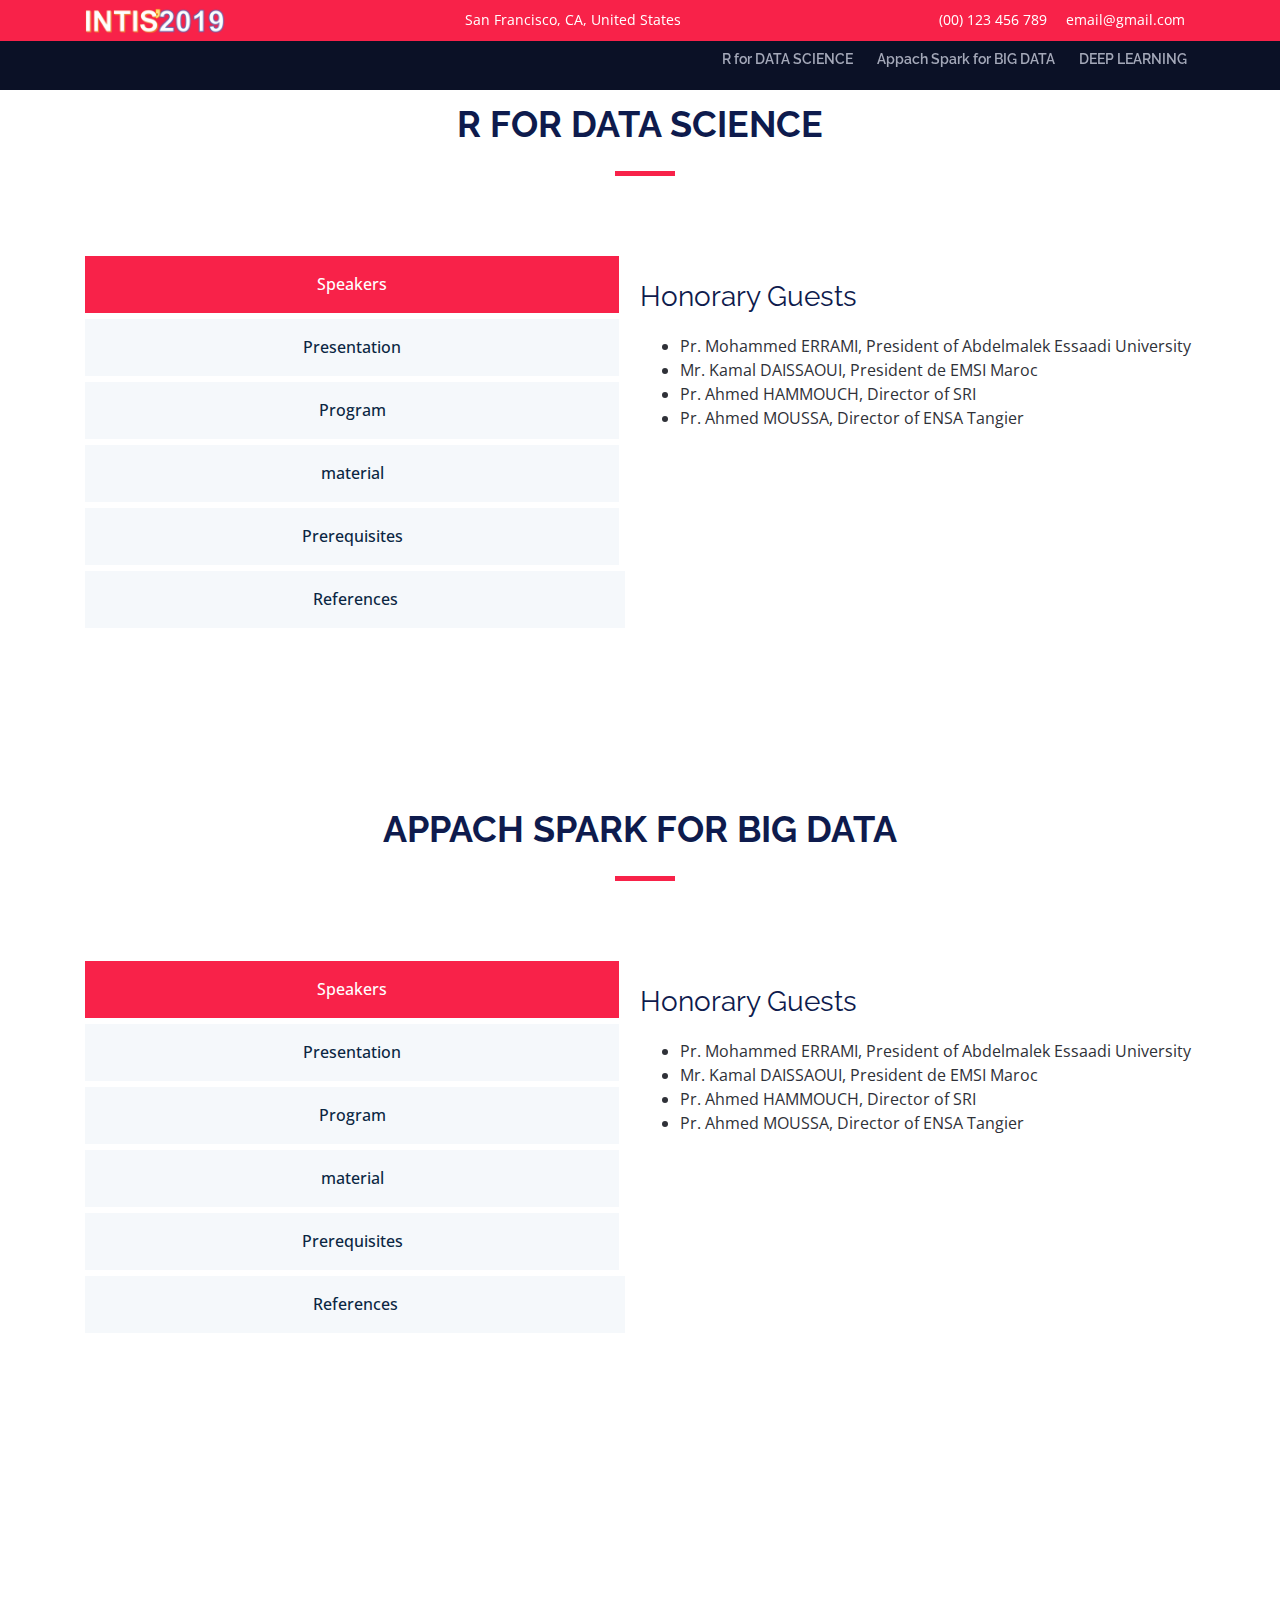
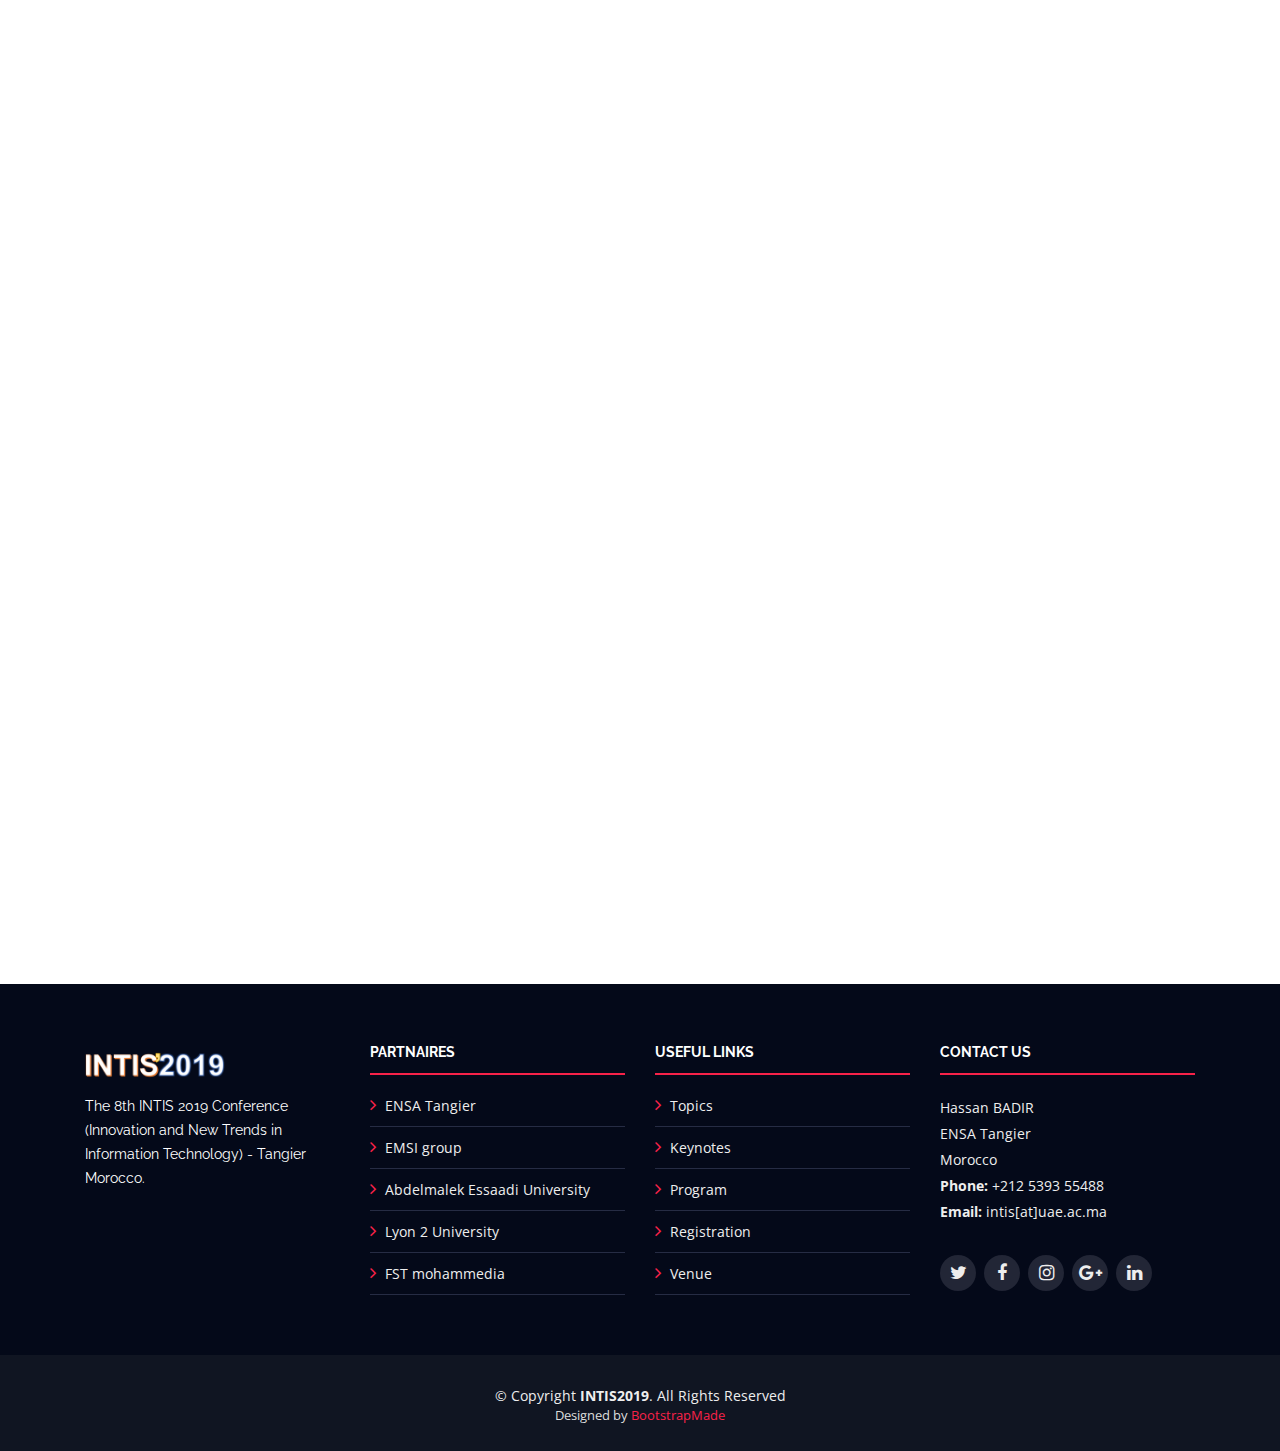
==== commit ad4a971d: "fix workshops" ====
--- a/workShops.html
+++ b/workShops.html
@@ -42,27 +42,49 @@
     <!--==========================
     Header
   ============================-->
-    <header id="header" class='header-scrolled'>
-        <div class="container">
-
-            <div id="logo" class="pull-left">
-                <!-- Uncomment below if you prefer to use a text logo -->
-                <!-- <h1><a href="#main">C<span>o</span>nf</a></h1>-->
-
-                <a href="index.html" class="scrollto"><img src="img/logo.png" alt="" title=""></a>
-            </div>
-
-            <nav id="nav-menu-container">
-                <ul class="nav-menu">
-                    <li><a href="#r">R for DATA SCIENCE</a></li>
-                    <li><a href="#ap">Appach Spark for BIG DATA</a></li>
-                    <li><a href="#dl">DEEP LEARNING </a></li>
-                </ul>
-            </nav>
-            <!-- #nav-menu-container -->
+  <header id="header">
+    <div class="contact">
+   
+            <div id="roof" class="hidden-xs">
+                    <div class="container">
+                    <div class="row">
+                            <div class="col-lg-4">
+                                    <div id="logo" class="pull-left">
+                                            <a href="index.html" class="scrollto"><img src="img/logo.png" alt="" title=""></a>
+                                            
+                                        </div>
+                            </div>
+                      <div class="col-lg-4">
+                        <div class="info-bar-address">
+                           <i class="icon-location-pin"></i> San Francisco, CA, United States
+                        </div>
+                      </div>
+                      <div class="col-lg-4">
+                        <!-- Quick Contacts Starts -->
+                        <div class="quick-contacts">
+                            <span><i class="icon-phone"></i> (00) 123 456 789</span>
+                            <span><i class="icon-envelope"></i><a href="#">email@gmail.com</a></span>
+                        </div>
+                        <!-- Quick Contacts End -->
+                      </div>
+                    </div>
+                </div>
+                </div>
         </div>
-
-    </header>
+<div class="container">
+
+    <nav id="nav-menu-container">
+        <ul class="nav-menu">
+            <li><a href="#r">R for DATA SCIENCE</a></li>
+            <li><a href="#ap">Appach Spark for BIG DATA</a></li>
+            <li><a href="#dl">DEEP LEARNING</a></li>
+            <!-- <li class="buy-tickets"><a href="#buy-tickets">Buy Tickets</a></li> -->
+        </ul>
+    </nav>
+    <!-- #nav-menu-container -->
+</div>
+
+</header>
     <!-- #header -->
 
     <main id="main">
--- a/css/style.css
+++ b/css/style.css
@@ -495,7 +495,7 @@
 
 #header {
     height: 90px;
-    padding: 25px 0;
+    /* padding: 25px 0; */
     position: fixed;
     left: 0;
     top: 0;
@@ -504,11 +504,36 @@
     z-index: 997;
 }
 
+#roof {
+    color: #fff;
+    font-size: 14px;
+  }
+  #roof .info-bar-address {
+    font-size: 14px;
+    font-weight: 400;
+    line-height: 40px;
+  }
+  #roof .quick-contacts {
+    float: right;
+  }
+  #roof .quick-contacts span {
+    margin-right: 10px;
+    line-height: 40px;
+  }
+  #roof .quick-contacts a {
+    color: #fff;
+  }
+  #roof .quick-contacts i {
+    margin-right: 5px;
+    vertical-align: middle;
+    font-size: 15px;
+  }
+
 #header.header-scrolled,
 #header.header-fixed {
     background: rgba(6, 12, 34, 0.98);
-    height: 70px;
-    padding: 15px 0;
+    height: 90px;
+    /* padding: 15px 0; */
     transition: all 0.5s;
 }
 
@@ -734,6 +759,7 @@
 #mobile-nav-toggle i {
     color: #fff;
 }
+
 
 
 /* Mobile Nav Styling */
@@ -1799,7 +1825,12 @@
 #buy-tickets #buy-ticket-modal .btn:hover {
     background-color: #e0072f;
 }
-
+ 
+.contact{
+    background: #f82249;;
+    width: 100%;
+    top: 0%
+}
 
 /*--------------------------------------------------------------
 # Contact Section
@@ -2113,7 +2144,7 @@
         padding: 15px 0;
         transition: all 0.5s;
     }
-    #nav-menu-container {
+    #nav-menu-container,#roof {
         display: none;
     }
     #mobile-nav-toggle {
